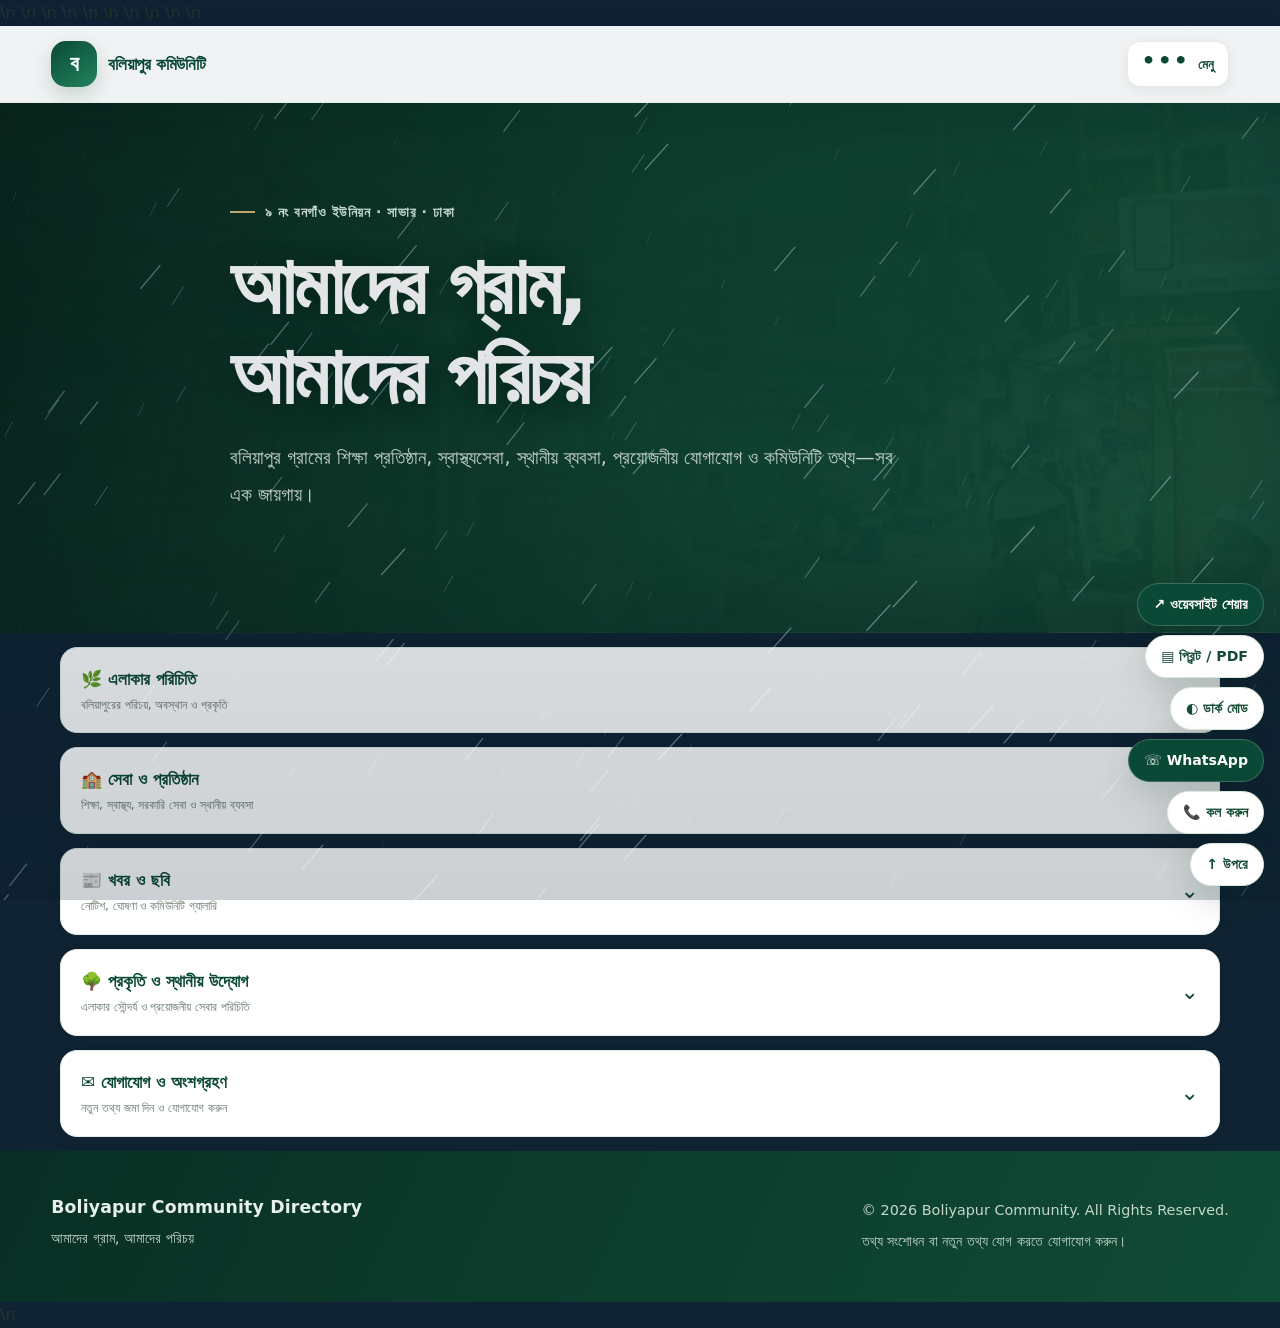
==== index.html @ 02d30654 "Add cinematic 3D rain and thunder experience" ====
<!doctype html>
<html lang="bn">
<head>
  <meta charset="utf-8">
  <meta name="viewport" content="width=device-width, initial-scale=1">
  <meta name="theme-color" content="#0f5132">\n  <meta name="application-name" content="Boliyapur Community">\n  <meta name="apple-mobile-web-app-capable" content="yes">\n  <meta name="apple-mobile-web-app-status-bar-style" content="default">\n  <link rel="manifest" href="./manifest.webmanifest">\n  <link rel="icon" href="./logo.svg" type="image/svg+xml">\n  <meta property="og:title" content="বলিয়াপুর | Boliyapur Community">\n  <meta property="og:description" content="বলিয়াপুর ও আশপাশের এলাকার তথ্য, সেবা, সংবাদ ও নাগরিক অংশগ্রহণের ডিজিটাল প্ল্যাটফর্ম।">\n  <meta property="og:type" content="website">\n  <meta property="og:url" content="https://boliyarpur.github.io/boliyarpur/">
  <meta name="description" content="বলিয়াপুর গ্রামের শিক্ষা প্রতিষ্ঠান, স্বাস্থ্যসেবা, স্থানীয় ব্যবসা, সংবাদ ও প্রয়োজনীয় তথ্যের কমিউনিটি ডিরেক্টরি।">
  <title>বলিয়াপুর | Boliyapur Community</title>
  <style>
    :root{--green:#0f5132;--green2:#198754;--ink:#17251e;--muted:#64736b;--paper:#f5f8f6;--line:#e1e9e4;--white:#fff;--gold:#f4bd4f}
    *{box-sizing:border-box}html{scroll-behavior:smooth}body{margin:0;font-family:system-ui,-apple-system,"Noto Sans Bengali","Segoe UI",sans-serif;color:var(--ink);background:var(--paper);line-height:1.65}
    a{color:inherit;text-decoration:none}button,input{font:inherit}.container{width:min(1160px,92%);margin:auto}
    header{position:sticky;top:0;z-index:20;background:#ffffffed;backdrop-filter:blur(12px);border-bottom:1px solid var(--line)}
    .nav{min-height:70px;display:flex;align-items:center;justify-content:space-between;gap:18px}.brand{display:flex;align-items:center;gap:11px;font-weight:800;color:var(--green);font-size:1.12rem}.brand-mark{width:42px;height:42px;border-radius:13px;background:var(--green);color:white;display:grid;place-items:center;font-size:1.35rem}
    
    .hero{background:linear-gradient(115deg,#0b3926ed,#12623fe8),url("images/gallery/village-road.jpg.jpeg") center/cover;color:white;padding:78px 0 70px}
    .hero-inner{max-width:760px}.eyebrow{color:#d6f5df;font-weight:700;letter-spacing:.04em}.hero h1{font-size:clamp(2.2rem,6vw,4.2rem);line-height:1.15;margin:12px 0}.hero p{font-size:1.1rem;color:#e4f2e9;max-width:650px}.hero-actions{display:flex;gap:12px;flex-wrap:wrap;margin-top:26px}
    .btn{display:inline-flex;align-items:center;justify-content:center;border:0;border-radius:11px;padding:11px 18px;font-weight:750;cursor:pointer;background:var(--green2);color:white}.btn:hover{filter:brightness(.95)}.btn-light{background:white;color:var(--green)}.btn-outline{background:transparent;border:1px solid #ffffff8a;color:white}
    .quick{display:grid;grid-template-columns:repeat(4,1fr);gap:14px;margin-top:-28px;position:relative}.quick-card{background:white;border:1px solid var(--line);border-radius:16px;padding:18px;box-shadow:0 8px 28px #173e2a0c}.quick-card strong{display:block;font-size:1.55rem;color:var(--green)}.quick-card span{font-size:.9rem;color:var(--muted)}
    section{padding:62px 0}.section-head{display:flex;justify-content:space-between;align-items:end;gap:18px;margin-bottom:24px}.section-head h2{font-size:clamp(1.55rem,3vw,2.2rem);margin:0;color:var(--green)}.section-head p{margin:5px 0 0;color:var(--muted)}
    .about-grid{display:grid;grid-template-columns:1.15fr .85fr;gap:26px;align-items:center}.about-panel,.info-panel{background:white;border:1px solid var(--line);border-radius:18px;padding:26px}.about-panel p{color:#4d5e54}.info-panel{background:#eaf4ee}.info-panel h3{margin-top:0;color:var(--green)}
    .searchbar{display:flex;gap:10px;margin:0 0 18px}.searchbar input{flex:1;min-width:0;border:1px solid var(--line);border-radius:12px;padding:13px 15px;background:white;outline-color:var(--green2)}
    .filters{display:flex;gap:8px;flex-wrap:wrap;margin-bottom:22px}.filter{border:1px solid var(--line);background:white;color:#43564b;border-radius:999px;padding:8px 14px;cursor:pointer}.filter.active{background:var(--green);border-color:var(--green);color:white}
    .cards{display:grid;grid-template-columns:repeat(3,1fr);gap:17px}.card{background:white;border:1px solid var(--line);border-radius:16px;overflow:hidden;display:flex;flex-direction:column;min-width:0}.card-img{height:155px;background:linear-gradient(135deg,#dceee3,#f1f7f3);display:grid;place-items:center;color:var(--green);font-size:2.4rem;overflow:hidden}.card-img img{width:100%;height:100%;object-fit:cover}.card-body{padding:17px;display:flex;flex-direction:column;flex:1}.card h3{font-size:1.08rem;line-height:1.45;margin:0 0 7px}.card p{margin:0 0 10px;color:var(--muted);font-size:.92rem}.meta{font-size:.84rem;color:#68776e;margin:0 0 12px}.tag{display:inline-block;font-size:.76rem;background:#eaf4ee;color:var(--green);padding:4px 9px;border-radius:999px;margin-bottom:9px;align-self:flex-start}.status{font-size:.74rem;color:#6b5a20;background:#fff4d6;padding:3px 8px;border-radius:999px;margin-left:5px}.card-actions{display:flex;gap:8px;flex-wrap:wrap;margin-top:auto}.small-btn{font-size:.83rem;padding:7px 11px;border-radius:8px;background:#eaf4ee;color:var(--green);font-weight:700}.small-btn.disabled{opacity:.45;pointer-events:none}
    .notice-list{display:grid;grid-template-columns:repeat(2,1fr);gap:14px}.notice{padding:18px;background:white;border:1px solid var(--line);border-left:4px solid var(--gold);border-radius:13px}.notice h3{margin:0 0 5px;font-size:1.05rem}.notice p{margin:0;color:var(--muted)}
    .gallery{display:grid;grid-template-columns:repeat(3,1fr);gap:14px}.gallery-item{height:190px;border-radius:15px;overflow:hidden;background:#e4eee7;position:relative}.gallery-item img{width:100%;height:100%;object-fit:cover}.gallery-item span{position:absolute;bottom:0;left:0;right:0;padding:28px 13px 12px;color:white;font-weight:700;background:linear-gradient(transparent,#0009)}
    .contact-grid{display:grid;grid-template-columns:1fr 1fr;gap:18px}.contact-box{background:white;border:1px solid var(--line);border-radius:16px;padding:22px}.contact-box h3{margin-top:0;color:var(--green)}.contact-line{margin:8px 0;color:#506157}.empty{grid-column:1/-1;text-align:center;padding:35px;color:var(--muted);background:white;border:1px dashed var(--line);border-radius:14px}
    footer{background:#102f21;color:#e6f1e9;padding:34px 0}.footer-inner{display:flex;justify-content:space-between;gap:20px;flex-wrap:wrap}.footer-inner p{margin:5px 0;color:#c4d7ca;font-size:.9rem}
    .nature-section{background:linear-gradient(145deg,#eaf4ee,#f7faf8);border-top:1px solid var(--line);border-bottom:1px solid var(--line)}.nature-intro{max-width:940px;margin:auto;text-align:center}.nature-kicker{display:inline-block;color:var(--green2);font-weight:800;letter-spacing:.08em;font-size:.85rem}.nature-intro h2{font-size:clamp(1.8rem,4vw,2.7rem);line-height:1.25;color:var(--green);margin:10px 0 14px}.nature-lead{max-width:760px;margin:0 auto;color:#52675b;font-size:1.08rem}.nature-highlights{display:grid;grid-template-columns:repeat(3,1fr);gap:16px;margin:30px 0 22px;text-align:left}.nature-highlights article{background:#fff;border:1px solid #dce9e0;border-radius:17px;padding:22px;box-shadow:0 8px 24px #173e2a0a}.nature-highlights article>span{font-size:1.8rem}.nature-highlights h3{color:var(--green);margin:8px 0 5px}.nature-highlights p{margin:0;color:var(--muted);font-size:.93rem}.nature-note{background:#fff;border-left:4px solid var(--green2);border-radius:10px;padding:15px 18px;text-align:left;color:#58685e;font-size:.9rem}.nature-link{margin-top:8px}@media(max-width:600px){.nature-highlights{grid-template-columns:1fr}.nature-highlights article{padding:18px}}\n    .disclaimer{font-size:.83rem;color:var(--muted);margin-top:18px}.hidden{display:none!important}
    @media(max-width:850px){.cards{grid-template-columns:repeat(2,1fr)}}
    @media(max-width:600px){.hero{padding:60px 0}.about-grid,.contact-grid{grid-template-columns:1fr}.cards,.gallery{grid-template-columns:1fr}.notice-list{grid-template-columns:1fr}.gallery-item{height:220px}.section-head{align-items:flex-start;flex-direction:column}.quick-card{padding:14px}.searchbar{flex-direction:column}}

    /* Expanded editorial nature feature */
    .nature-section{padding:82px 0;background:#f3f7f3;overflow:hidden}
    .nature-intro{max-width:850px;margin:0 auto 34px;text-align:center}
    .nature-kicker{letter-spacing:.16em;font-size:.76rem}
    .nature-intro h2{font-size:clamp(2rem,4.8vw,3.15rem);font-weight:850;letter-spacing:-.035em}
    .nature-lead{font-size:1.08rem;line-height:1.9}
    .nature-cover{height:clamp(340px,48vw,570px);position:relative;overflow:hidden;border-radius:26px;background:linear-gradient(120deg,#174b31,#739b77);box-shadow:0 24px 65px #173e2a22}
    .nature-cover>img{width:100%;height:100%;object-fit:cover;display:block}
    .nature-cover-shade{position:absolute;inset:0;background:linear-gradient(90deg,#071e13d9 0%,#0c281b99 47%,#102b1b12 100%)}
    .nature-cover-copy{position:absolute;left:clamp(22px,6vw,70px);bottom:clamp(25px,6vw,68px);max-width:570px;color:#fff}
    .nature-cover-copy>span,.nature-story-copy>span,.nature-community-cta>div>span{font-size:.75rem;letter-spacing:.13em;font-weight:850;color:#d5f0dc}
    .nature-cover-copy h3{font-size:clamp(2rem,5vw,3.8rem);line-height:1.15;margin:12px 0}
    .nature-cover-copy p{max-width:500px;color:#e7f1e9;font-size:1.02rem}
    .nature-story-grid{display:grid;grid-template-columns:1.35fr 1fr 1fr;gap:17px;margin:22px 0}
    .nature-story{background:white;border:1px solid #e0e9e2;border-radius:19px;overflow:hidden;box-shadow:0 10px 32px #173e2a0b}
    .nature-story-image{height:205px;background:linear-gradient(135deg,#dcebe0,#b8d1bf);overflow:hidden}
    .nature-story-large .nature-story-image{height:250px}
    .nature-story-image img{width:100%;height:100%;object-fit:cover;display:block;transition:transform .5s}
    .nature-story:hover .nature-story-image img{transform:scale(1.045)}
    .nature-story-copy{padding:19px 20px 22px}
    .nature-story-copy>span{color:#47815b;font-size:.7rem}
    .nature-story-copy h3{color:#174b31;margin:7px 0;font-size:1.17rem}
    .nature-story-copy p{margin:0;color:#64736b;font-size:.91rem;line-height:1.8}
    .photo-missing{display:none!important}
    .nature-values{display:grid;grid-template-columns:repeat(4,1fr);gap:12px;margin:26px 0}
    .nature-values>div{padding:20px 16px;background:#e7f0e9;border-radius:15px;text-align:center}
    .nature-values strong{font-size:1.7rem}
    .nature-values h3{margin:7px 0 3px;color:#174b31;font-size:1rem}
    .nature-values p{margin:0;color:#627269;font-size:.84rem}
    .nature-community-cta{display:flex;align-items:center;justify-content:space-between;gap:22px;padding:28px 32px;border-radius:20px;background:#123e2a;color:white;margin-top:28px}
    .nature-community-cta>div{max-width:700px}
    .nature-community-cta>div>span{color:#b9e4c7}
    .nature-community-cta h3{font-size:clamp(1.4rem,3vw,2rem);margin:7px 0}
    .nature-community-cta p{margin:0;color:#d6e7da}
    .nature-integrity{text-align:center;color:#718077;font-size:.82rem;margin:17px auto 0;max-width:800px}
    @media(max-width:850px){.nature-story-grid{grid-template-columns:1fr 1fr}.nature-story-large{grid-column:1/-1}.nature-values{grid-template-columns:repeat(2,1fr)}}
    @media(max-width:600px){.nature-section{padding:58px 0}.nature-cover{height:430px;border-radius:18px}.nature-cover-shade{background:linear-gradient(0deg,#071e13e8 0%,#0c281b55 70%,#102b1b10 100%)}.nature-story-grid{grid-template-columns:1fr}.nature-story-large{grid-column:auto}.nature-story-image,.nature-story-large .nature-story-image{height:220px}.nature-community-cta{align-items:flex-start;flex-direction:column;padding:23px}.nature-values{gap:9px}.nature-values>div{padding:16px 10px}}
\n  

/* Unified three-dot navigation and square service shortcuts */
.more-menu{position:relative;margin-left:auto;flex:0 0 auto;z-index:50}
.more-menu>summary{list-style:none;cursor:pointer;display:flex;align-items:center;justify-content:center;gap:7px;min-width:48px;min-height:44px;padding:7px 12px;border:1px solid var(--line,#dce8df);border-radius:12px;background:#fff;color:var(--green,var(--g,#0b4937));font-weight:800;box-shadow:0 4px 14px #123b2410;user-select:none}
.more-menu>summary::-webkit-details-marker{display:none}
.more-menu .dots{font-size:23px;letter-spacing:2px;line-height:1;transform:translateY(-3px)}
.more-menu .menu-word{font-size:13px}
.more-menu[open]>summary{background:#edf6f0;border-color:#b9d5c2}
.more-menu-panel{position:absolute;right:0;top:calc(100% + 10px);width:min(280px,86vw);padding:9px;background:#fff;border:1px solid #e0e9e2;border-radius:16px;box-shadow:0 18px 48px #102e1d25;display:grid;gap:4px;max-height:min(72vh,520px);overflow:auto}
.more-menu-panel a{display:flex;align-items:center;min-height:43px;padding:9px 12px;border-radius:10px;color:#234536;font-size:14px;font-weight:650}
.more-menu-panel a:hover,.more-menu-panel a[aria-current=page]{background:#edf6f0;color:#0b6848}
.quick-links-section{padding:38px 0 54px}
.quick-links-grid{display:grid;grid-template-columns:repeat(4,minmax(0,1fr));gap:16px}
.quick-link-tile{aspect-ratio:1/1;min-width:0;position:relative;display:flex;flex-direction:column;align-items:flex-start;justify-content:center;gap:9px;padding:clamp(14px,2vw,23px);overflow:hidden;background:linear-gradient(150deg,#fff,#f5faf6);border:1px solid #dfebe2;border-radius:19px;box-shadow:0 8px 25px #173e2a09;transition:transform .2s ease,box-shadow .2s ease,border-color .2s ease}
.quick-link-tile:hover{transform:translateY(-4px);border-color:#a9cdb4;box-shadow:0 15px 32px #173e2a14}
.quick-link-icon{width:48px;height:48px;display:grid;place-items:center;border-radius:15px;background:#e9f4ec;font-size:25px}
.quick-link-tile strong{font-size:clamp(14px,1.4vw,18px);color:#124c35;line-height:1.4}
.quick-link-tile small{color:#718077;font-size:12px;line-height:1.5}
.tile-arrow{position:absolute;right:15px;bottom:13px;color:#7a9b86;font-size:18px}
@media(max-width:850px){.quick-links-grid{grid-template-columns:repeat(3,minmax(0,1fr))}}
@media(max-width:560px){.quick-links-section{padding:28px 0 40px}.quick-links-grid{grid-template-columns:repeat(2,minmax(0,1fr));gap:11px}.quick-link-tile{border-radius:15px;padding:13px}.quick-link-icon{width:42px;height:42px;font-size:22px}.quick-link-tile small{font-size:11px}.more-menu>summary{min-width:45px;padding:7px 10px}}

/* Clean nested portal layout */
header .nav{min-height:76px;gap:12px}header .brand{font-size:1.08rem;line-height:1.25}
.more-menu{position:relative;margin-left:auto;z-index:80;flex:0 0 auto}
.more-menu>summary{list-style:none;cursor:pointer;display:flex;align-items:center;gap:8px;padding:10px 14px;min-height:46px;border:1px solid var(--line);border-radius:13px;background:#fff;color:var(--green);font-weight:800;box-shadow:0 4px 14px #123b2410}
.more-menu>summary::-webkit-details-marker,.menu-group>summary::-webkit-details-marker,.home-group>summary::-webkit-details-marker{display:none}
.more-menu .dots{font-size:22px;letter-spacing:2px;line-height:1;transform:translateY(-3px)}
.more-menu-panel{position:absolute;right:0;top:calc(100% + 9px);width:min(310px,88vw);max-height:75vh;overflow:auto;padding:10px;background:#fff;border:1px solid var(--line);border-radius:17px;box-shadow:0 18px 48px #102e1d25;display:grid;gap:5px}
.more-menu-panel>a,.menu-group>summary,.menu-group a{display:flex;align-items:center;min-height:43px;padding:9px 12px;border-radius:10px;color:#234536;font-size:14px;font-weight:680}
.more-menu-panel>a:hover,.menu-group a:hover,.more-menu-panel>a[aria-current=page]{background:#edf6f0;color:#0b6848}
.menu-group{border:1px solid #edf1ed;border-radius:12px;overflow:hidden;background:#fbfdfb}.menu-group>summary{cursor:pointer;list-style:none;justify-content:space-between}.menu-group>summary:after{content:'＋';color:#64816e}.menu-group[open]>summary:after{content:'−'}.menu-group a{margin:0 6px 5px 14px;padding-left:15px;background:#f1f7f2;font-weight:550}
.quick-links-section{padding:34px 0 44px}.quick-links-grid{display:grid;grid-template-columns:repeat(4,minmax(0,1fr));gap:14px}
.quick-link-tile{aspect-ratio:1.35/1;min-height:132px;padding:18px;display:flex;flex-direction:column;align-items:flex-start;justify-content:center;gap:8px;border-radius:17px;background:#fff;border:1px solid var(--line);box-shadow:0 6px 20px #173e2a08}.quick-link-tile:hover{transform:translateY(-3px);box-shadow:0 13px 28px #173e2a12}.quick-link-icon{width:42px;height:42px;border-radius:13px;background:#edf6f0;display:grid;place-items:center;font-size:22px}.quick-link-tile strong{color:var(--green);font-size:15px;line-height:1.4}.quick-link-tile small{color:var(--muted);font-size:12px;line-height:1.5}
.home-group{margin:14px auto;max-width:1160px;background:#fff;border:1px solid var(--line);border-radius:17px;overflow:hidden;box-shadow:0 6px 22px #173e2a07}.home-group>summary{list-style:none;cursor:pointer;display:grid;grid-template-columns:1fr auto;align-items:center;gap:3px 14px;padding:17px 20px}.home-group-title{font-weight:800;color:var(--green);font-size:17px}.home-group-desc{font-size:12px;color:var(--muted)}.home-group-chevron{grid-column:2;grid-row:1/3;font-size:22px;color:var(--green);transition:transform .2s}.home-group[open]>summary{background:#f5faf6;border-bottom:1px solid var(--line)}.home-group[open] .home-group-chevron{transform:rotate(180deg)}.home-group-content>section{padding:30px 0}.home-group-content>section>.container{width:min(1120px,92%)}
@media(max-width:760px){header .nav{min-height:68px}.quick-links-grid{grid-template-columns:repeat(2,minmax(0,1fr));gap:10px}.quick-link-tile{min-height:118px;padding:14px}.home-group{margin:10px auto}.home-group>summary{padding:14px}.home-group-title{font-size:15px}.home-group-desc{font-size:11px}}

/* Final navigation: the three-dot menu is the only site navigation control. */
.menu,.menu-btn,.hamburger,.nav-links,.navlinks,.links{display:none!important}
header .nav,header.site-head .nav{display:flex;align-items:center;justify-content:space-between;gap:12px}
header .brand{margin-right:auto}
.quick-links-section{display:none!important}
.hero .hero-actions{display:none!important}
.more-menu{display:block!important;margin-left:auto}
</style>
  <link rel="stylesheet" href="./feature-pack.css?v=20261108">\n  <link rel="stylesheet" href="./site-refresh.css?v=20261112">
<style>
/* Boliyapur cinematic monsoon mode */
#bcStormCanvas{position:fixed;inset:0;width:100%;height:100%;pointer-events:none;z-index:9;opacity:.78;mix-blend-mode:screen}
#bcStormTint{position:fixed;inset:0;pointer-events:none;z-index:8;background:linear-gradient(180deg,#07172918,#061b2c20 55%,#071a2a35);opacity:1;transition:opacity .5s}
#bcLightning{position:fixed;inset:0;z-index:10;pointer-events:none;background:#eaf7ff;opacity:0;mix-blend-mode:screen}
body.bc-storm-on{background-color:#102333}
body.bc-storm-on main,body.bc-storm-on footer{position:relative}
body.bc-storm-on .hero{filter:saturate(.88);box-shadow:inset 0 0 100px #06152566}
body.bc-storm-on .card,body.bc-storm-on .quick-card,body.bc-storm-on .about-panel,body.bc-storm-on .info-panel,body.bc-storm-on .contact-box,body.bc-storm-on .notice{box-shadow:0 14px 36px #06152525,0 2px 8px #fff8;backdrop-filter:blur(7px)}
.bc-storm-controls{display:grid;gap:7px;padding:8px;border-top:1px solid #e4ece6;margin-top:5px}
.bc-storm-controls button{width:100%;border:1px solid #dce8df;background:#f3f8f4;color:#164832;border-radius:10px;padding:10px 12px;text-align:left;font-weight:750;cursor:pointer}
.bc-storm-controls button:hover{background:#e4f1e8}
.bc-storm-controls button[aria-pressed=true]{background:#dcefe3;border-color:#8bb99b}
.bc-storm-hint{font-size:11px;color:#718077;padding:0 4px}
@media(prefers-reduced-motion:reduce){#bcStormCanvas{display:none}}
</style>
</head>
<body>

<canvas id="bcStormCanvas" aria-hidden="true"></canvas><div id="bcStormTint" aria-hidden="true"></div><div id="bcLightning" aria-hidden="true"></div>

<header>
  <div class="container nav">
    <a class="brand" href="./index.html"><span class="brand-mark">ব</span><span>বলিয়াপুর কমিউনিটি</span></a>
    <details class="more-menu"><summary aria-label="ওয়েবসাইটের সব বিভাগ"><span class="dots">•••</span><span class="menu-word">মেনু</span></summary><nav class="more-menu-panel" aria-label="প্রধান মেনু">
<a href="./index.html" aria-current="page">হোম</a>
<details class="menu-group"><summary>এলাকা পরিচিতি</summary><a href="./village.html">আমাদের গ্রাম</a><a href="./attractions.html">দর্শনীয় স্থান</a></details>
<details class="menu-group"><summary>সেবা ও তথ্য</summary><a href="./directory.html">সেবা ও প্রতিষ্ঠান</a><a href="./gallery.html">ছবি ও গল্প</a></details>
<details class="menu-group"><summary>কমিউনিটি</summary><a href="./contribute.html">নাগরিক পোস্ট জমা</a><a href="./games.html">গেম জোন</a></details>
<details class="menu-group"><summary>প্রশাসন</summary><a href="./admin.html">Admin Portal</a></details>
</nav></details>
  </div>
</header>

<main>
  <section class="hero" id="home">
    <div class="container hero-inner">
      <div class="eyebrow">৯ নং বনগাঁও ইউনিয়ন · সাভার · ঢাকা</div>
      <h1>আমাদের গ্রাম,<br>আমাদের পরিচয়</h1>
      <p>বলিয়াপুর গ্রামের শিক্ষা প্রতিষ্ঠান, স্বাস্থ্যসেবা, স্থানীয় ব্যবসা, প্রয়োজনীয় যোগাযোগ ও কমিউনিটি তথ্য—সব এক জায়গায়।</p>
    </div>
  </section>

  <details class="home-group"><summary><span class="home-group-title">🌿 এলাকার পরিচিতি</span><span class="home-group-desc">বলিয়াপুরের পরিচয়, অবস্থান ও প্রকৃতি</span><span class="home-group-chevron">⌄</span></summary><div class="home-group-content">
  <section id="about">
    <div class="container about-grid">
      <div class="about-panel">
        <div class="section-head"><div><h2>বলিয়াপুর সম্পর্কে</h2><p>আমাদের এলাকার তথ্যভিত্তিক কমিউনিটি প্ল্যাটফর্ম</p></div></div>
        <p>বলিয়াপুর, ৯ নম্বর বনগাঁও ইউনিয়ন, সাভার, ঢাকা—এই গ্রামের মানুষের প্রয়োজনীয় তথ্য সহজে খুঁজে পাওয়ার জন্য এই ডিরেক্টরি তৈরি করা হয়েছে। স্থানীয় শিক্ষা প্রতিষ্ঠান, স্বাস্থ্যসেবা, ব্যবসা ও গুরুত্বপূর্ণ যোগাযোগের তথ্য এখানে সাজানো থাকবে।</p>
        <p>তথ্য পরিবর্তন হতে পারে। কোনো প্রতিষ্ঠানে যাওয়ার আগে প্রকাশিত ফোন নম্বর বা যোগাযোগের মাধ্যমে তথ্য নিশ্চিত করে নিন।</p>
      </div>
      <aside class="info-panel">
        <h3>এলাকার পরিচিতি</h3>
        <p>📍 গ্রাম: বলিয়াপুর</p><p>🏛️ ইউনিয়ন: ৯ নং বনগাঁও</p><p>📌 উপজেলা: সাভার</p><p>🌐 জেলা: ঢাকা, বাংলাদেশ</p>
        <a class="small-btn" target="_blank" rel="noopener" href="https://www.google.com/maps/search/?api=1&query=Boliyapur%2C+Bongaon%2C+Savar%2C+Dhaka">Google Maps-এ খুঁজুন ↗</a>
      </aside>
    </div>
  </section>

  </div></details>

  <details class="home-group"><summary><span class="home-group-title">🏫 সেবা ও প্রতিষ্ঠান</span><span class="home-group-desc">শিক্ষা, স্বাস্থ্য, সরকারি সেবা ও স্থানীয় ব্যবসা</span><span class="home-group-chevron">⌄</span></summary><div class="home-group-content">
  <section id="directory">
    <div class="container">
      <div class="section-head"><div><h2>বলিয়াপুরের সকল সেবা ও প্রতিষ্ঠান</h2><p>নাম, ক্যাটাগরি বা ঠিকানা লিখে প্রয়োজনীয় তথ্য খুঁজুন</p></div></div>
      <div class="searchbar"><input id="searchInput" type="search" placeholder="যেমন: স্কুল, মাদ্রাসা, ক্লিনিক, ইউনিয়ন পরিষদ..." aria-label="সেবা খুঁজুন"><button class="btn" id="clearSearch">মুছুন</button></div>
      <div class="filters" id="filters">
        <button class="filter active" data-filter="all">সব</button>
        <button class="filter" data-filter="education">শিক্ষাপ্রতিষ্ঠান</button>
        <button class="filter" data-filter="health">স্বাস্থ্যসেবা</button>
        <button class="filter" data-filter="union">ইউনিয়ন সরকারি সেবা</button>
        <button class="filter" data-filter="business">ব্যবসা প্রতিষ্ঠান</button>
      </div>
      <div class="cards" id="directoryCards"></div>
      <p class="disclaimer">তথ্য যাচাইয়ের অবস্থা কার্ডে দেখানো হয়েছে। “পুনরায় যাচাই প্রয়োজন” লেখা থাকলে তথ্যকে চূড়ান্ত বা অফিসিয়াল ধরে নেবেন না।</p>
    </div>
  </section>

  </div></details>

  <details class="home-group"><summary><span class="home-group-title">📰 খবর ও ছবি</span><span class="home-group-desc">নোটিশ, ঘোষণা ও কমিউনিটি গ্যালারি</span><span class="home-group-chevron">⌄</span></summary><div class="home-group-content">
  <section id="notices">
    <div class="container">
      <div class="section-head"><div><h2>নোটিশ ও ঘোষণা</h2><p>গুরুত্বপূর্ণ কমিউনিটি আপডেট</p></div></div>
      <div class="notice-list" id="noticeList"></div>
    </div>
  </section>

  <section id="gallery">
    <div class="container">
      <div class="section-head"><div><h2>ছবি গ্যালারি</h2><p>বলিয়াপুরের ছবি এখানে দেখা যাবে</p></div></div>
      <div class="gallery" id="galleryGrid"></div>
    </div>
  </section>

  </div></details>

  <details class="home-group"><summary><span class="home-group-title">🌳 প্রকৃতি ও স্থানীয় উদ্যোগ</span><span class="home-group-desc">এলাকার সৌন্দর্য ও প্রয়োজনীয় সেবার পরিচিতি</span><span class="home-group-chevron">⌄</span></summary><div class="home-group-content">
  <section id="nature" class="nature-section">
    <div class="container">
      <div class="nature-intro">
        <span class="nature-kicker">OUR HOME · OUR ROOTS</span>
        <h2>প্রকৃতির কোলে আমাদের বলিয়াপুর</h2>
        <p class="nature-lead">একটি গ্রামের সৌন্দর্য শুধু তার মাঠ-ঘাটে নয়—তার পথ, মানুষ, স্মৃতি, শিক্ষা, সংস্কৃতি আর প্রতিদিনের জীবনে। বলিয়াপুরের সেই চেনা গল্পগুলোকে যত্ন করে তুলে ধরার আমাদের ছোট্ট প্রয়াস।</p>
      </div>

      <div class="nature-cover">
        <img src="images/gallery/village-road.jpg.jpeg" alt="বলিয়াপুর গ্রামের পথের দৃশ্য" loading="lazy" onerror="this.parentElement.classList.add('photo-missing');this.remove()">
        <div class="nature-cover-shade"></div>
        <div class="nature-cover-copy">
          <span>আমাদের মাটি · আমাদের ভালোবাসা</span>
          <h3>চেনা পথেই<br>ফিরে আসে শেকড়ের টান</h3>
          <p>বলিয়াপুরের প্রকৃতি, জনজীবন ও স্মৃতির ছবি—স্থানীয় মানুষের চোখে, স্থানীয় মানুষের অংশগ্রহণে।</p>
          <a class="btn btn-light" href="#gallery">ছবির গল্প দেখুন</a>
        </div>
      </div>

      <div class="nature-story-grid">
        <article class="nature-story nature-story-large">
          <div class="nature-story-image"><img src="images/gallery/village-nature.jpg" alt="বলিয়াপুরের সবুজ প্রকৃতি" loading="lazy" onerror="this.parentElement.classList.add('photo-missing');this.remove()"></div>
          <div class="nature-story-copy"><span>০১ · প্রকৃতি</span><h3>সবুজের মাঝে আমাদের ঠিকানা</h3><p>ঋতু বদলের সঙ্গে বদলে যায় গ্রামের রং। বর্ষার সজীবতা, শীতের নরম আলো, আর সবুজের শান্ত দৃশ্য—আপনার তোলা আসল ছবিতে এই গল্প আরও সুন্দর হবে।</p></div>
        </article>
        <article class="nature-story">
          <div class="nature-story-image"><img src="images/gallery/community-event.jpg" alt="বলিয়াপুরের সামাজিক আয়োজন" loading="lazy" onerror="this.parentElement.classList.add('photo-missing');this.remove()"></div>
          <div class="nature-story-copy"><span>০২ · মানুষ ও সংস্কৃতি</span><h3>মানুষের বন্ধন, উৎসবের আনন্দ</h3><p>এলাকার সামাজিক আয়োজন, খেলাধুলা ও মিলনমেলার স্মৃতি।</p></div>
        </article>
        <article class="nature-story">
          <div class="nature-story-image"><img src="images/schools/boliarpur-government-primary-school.jpg" alt="বলিয়ারপুর সরকারি প্রাথমিক বিদ্যালয়" loading="lazy" onerror="this.parentElement.classList.add('photo-missing');this.remove()"></div>
          <div class="nature-story-copy"><span>০৩ · শিক্ষা</span><h3>আগামীর স্বপ্নের ঠিকানা</h3><p>আমাদের শিক্ষাপ্রতিষ্ঠান ও নতুন প্রজন্মের এগিয়ে চলার গল্প।</p></div>
        </article>
      </div>

      <div class="nature-values">
        <div><strong>🌾</strong><h3>গ্রামের প্রকৃতি</h3><p>মাঠ, গাছপালা, পুকুর ও ঋতুর রূপ</p></div>
        <div><strong>🏡</strong><h3>গ্রামের জীবন</h3><p>পথঘাট, পাড়া-প্রতিবেশী ও দৈনন্দিন গল্প</p></div>
        <div><strong>🤝</strong><h3>আমাদের ঐক্য</h3><p>মানুষ, ঐতিহ্য, আয়োজন ও ভালো উদ্যোগ</p></div>
        <div><strong>📷</strong><h3>সবার অংশগ্রহণ</h3><p>আপনার তোলা ছবি-ভিডিওতেই পূর্ণ হবে এই আর্কাইভ</p></div>
      </div>

      <div class="nature-community-cta">
        <div><span>YOUR PHOTO. OUR VILLAGE STORY.</span><h3>আপনার চোখে বলিয়াপুর কেমন?</h3><p>গ্রামের আসল ছবি বা ভিডিও জমা দিন। যাচাই শেষে অনুমোদিত হলে আপনার নামসহ কমিউনিটি গ্যালারিতে প্রকাশ করা হবে।</p></div>
        <a class="btn" href="#citizen-portal">ছবি / ভিডিও জমা দিন</a>
      </div>
      <p class="nature-integrity">ছবির সত্যতা ও সঠিক স্থান-পরিচয় আমাদের কাছে গুরুত্বপূর্ণ। কোনো ছবি স্থানীয়ভাবে নিশ্চিত না হলে সেটিকে বলিয়াপুরের ছবি বলে প্রকাশ করা হবে না।</p>
    </div>
  </section>



  <section id="community-services" class="future-section">
    <div class="container">
      <div class="future-heading"><span class="future-kicker">BOLIYAPUR DIGITAL SERVICES</span><h2>এক জায়গায় এলাকার প্রয়োজনীয় সেবা</h2><p>এলাকার মানুষের প্রয়োজন, উদ্যোগ ও তথ্য একসঙ্গে আনার জন্য নতুন কমিউনিটি সেবা। যেসব তথ্য এখনো যাচাই হয়নি, সেগুলো যাচাই ছাড়া ডিরেক্টরিতে প্রকাশ করা হবে না।</p></div>
      <div class="future-grid">
        <a class="future-card" href="#directory"><span>🏫</span><h3>প্রতিষ্ঠান ও সেবা খুঁজুন</h3><p>শিক্ষা, স্বাস্থ্য, সরকারি সেবা ও স্থানীয় ব্যবসার তথ্য।</p><b>ডিরেক্টরি দেখুন ↗</b></a>
        <a class="future-card" href="#citizen-portal"><span>📷</span><h3>ছবি ও ভিডিও জমা দিন</h3><p>নিজের নামসহ পোস্ট জমা দিন; Admin অনুমোদনের পর প্রকাশ হবে।</p><b>পোস্ট জমা দিন ↗</b></a>
        <a class="future-card" href="#community-request"><span>🛠️</span><h3>এলাকার সমস্যা জানান</h3><p>রাস্তা, ড্রেন, পানি, বিদ্যুৎ বা পরিচ্ছন্নতার সমস্যা জানান।</p><b>সমস্যা জানান ↗</b></a>
        <a class="future-card" href="#community-request" data-request="চাকরি ও নিয়োগ"><span>💼</span><h3>চাকরি ও নিয়োগ</h3><p>স্থানীয় চাকরি, নিয়োগ ও দক্ষতা শেখার তথ্য পাঠান।</p><b>তথ্য পাঠান ↗</b></a>
        <a class="future-card" href="#community-request" data-request="হারানো / পাওয়া"><span>🔎</span><h3>হারানো ও পাওয়া</h3><p>হারানো জিনিস বা পাওয়া জিনিসের বিজ্ঞপ্তি জমা দিন।</p><b>বিজ্ঞপ্তি দিন ↗</b></a>
        <a class="future-card" href="#community-request" data-request="অনুষ্ঠান ও খেলাধুলা"><span>⚽</span><h3>অনুষ্ঠান ও খেলাধুলা</h3><p>এলাকার অনুষ্ঠান, টুর্নামেন্ট ও সামাজিক আয়োজন জানান।</p><b>ইভেন্ট জানান ↗</b></a>
        <a class="future-card" href="#community-request" data-request="রক্তদাতা / স্বেচ্ছাসেবক"><span>🩸</span><h3>রক্তদাতা ও স্বেচ্ছাসেবক</h3><p>স্বেচ্ছায় সহযোগিতার তথ্য ব্যক্তিগতভাবে Admin-কে পাঠান।</p><b>যোগাযোগ করুন ↗</b></a>
        <a class="future-card" href="./admin.html"><span>🛡️</span><h3>Admin Dashboard</h3><p>নাগরিকদের জমা দেওয়া পোস্ট যাচাই, সম্পাদনা, প্রকাশ বা মুছুন।</p><b>Admin Portal খুলুন ↗</b></a>
      </div>
      <div class="future-request" id="community-request">
        <div><span class="future-kicker">COMMUNITY HELP DESK</span><h3>এলাকার তথ্য বা সহায়তার অনুরোধ পাঠান</h3><p>ফর্মটি জমা দিলে WhatsApp-এ একটি বার্তা তৈরি হবে। আপনার দেওয়া তথ্য Admin-এর কাছে যাবে; অনুমোদন ছাড়া কোনো তথ্য ওয়েবসাইটে প্রকাশ হবে না।</p></div>
        <form id="communityRequestForm" class="future-form">
          <label for="requestType">কী বিষয়ে জানাতে চান?</label>
          <select id="requestType" required><option value="">বিষয় নির্বাচন করুন</option><option>এলাকার সমস্যা / অভিযোগ</option><option>চাকরি ও নিয়োগ</option><option>হারানো / পাওয়া</option><option>অনুষ্ঠান ও খেলাধুলা</option><option>রক্তদাতা / স্বেচ্ছাসেবক</option><option>তথ্য সংশোধন</option><option>অন্যান্য</option></select>
          <label for="requestName">আপনার নাম</label><input id="requestName" maxlength="60" required placeholder="নাম লিখুন">
          <label for="requestArea">এলাকা / গ্রাম</label><input id="requestArea" maxlength="80" placeholder="যেমন: বলিয়াপুর">
          <label for="requestPhone">যোগাযোগ নম্বর (ঐচ্ছিক)</label><input id="requestPhone" type="tel" maxlength="20" placeholder="01XXXXXXXXX">
          <label for="requestDetails">বিস্তারিত</label><textarea id="requestDetails" rows="4" maxlength="1500" required placeholder="বিষয়টি বিস্তারিত লিখুন..."></textarea>
          <button class="btn" type="submit">WhatsApp-এ পাঠান</button><p class="future-privacy">গোপনীয়তা: রক্তদাতা বা ব্যক্তিগত যোগাযোগের তথ্য প্রকাশ্যে দেখানো হবে না। অনুমতি ছাড়া কারও ফোন নম্বর প্রকাশ করা হবে না। জরুরি বিপদে ৯৯৯-এ কল করুন।</p>
        </form>
      </div>
      <div class="future-links"><h3>প্রয়োজনীয় সরকারি অনলাইন সেবা</h3><a href="https://bdris.gov.bd/" target="_blank" rel="noopener">জন্ম ও মৃত্যু নিবন্ধন ↗</a><a href="https://land.gov.bd/" target="_blank" rel="noopener">ভূমি সেবা ↗</a><a href="https://www.nidw.gov.bd/" target="_blank" rel="noopener">জাতীয় পরিচয়পত্র ↗</a><a href="https://www.epassport.gov.bd/" target="_blank" rel="noopener">ই-পাসপোর্ট ↗</a><a href="https://999.gov.bd/" target="_blank" rel="noopener">জাতীয় জরুরি সেবা ↗</a></div>
    </div>
  </section>

  </div></details>

  <details class="home-group"><summary><span class="home-group-title">✉️ যোগাযোগ ও অংশগ্রহণ</span><span class="home-group-desc">নতুন তথ্য জমা দিন ও যোগাযোগ করুন</span><span class="home-group-chevron">⌄</span></summary><div class="home-group-content">
  <section id="contribute">
    <div class="container">
      <div class="section-head"><div><h2>বলিয়াপুরের তথ্য যোগ করুন</h2><p>নতুন প্রতিষ্ঠান বা ভুল তথ্য সংশোধনে সহযোগিতা করুন</p></div></div>
      <div class="contact-box">
        <p>আপনার জানা কোনো স্কুল, মাদ্রাসা, স্বাস্থ্যকেন্দ্র, দোকান বা গুরুত্বপূর্ণ সেবার তথ্য পাঠান। যাচাই করার পর ডিরেক্টরিতে যুক্ত করা হবে।</p>
        <div class="hero-actions">
          <a class="btn" id="contributeWhatsApp" target="_blank" rel="noopener">WhatsApp-এ তথ্য পাঠান</a>
          <a class="btn" id="contributeEmail">ইমেইল করুন</a>
        </div>
      </div>
    </div>
  </section>

  <section id="contact">
    <div class="container">
      <div class="section-head"><div><h2>যোগাযোগ</h2><p>ওয়েবসাইটের তথ্য সংশোধন ও কমিউনিটি যোগাযোগ</p></div></div>
      <div class="contact-grid">
        <div class="contact-box"><h3>Boliyapur Community</h3><p class="contact-line">📞 <a id="phoneLink"></a></p><p class="contact-line">✉️ <a id="emailLink"></a></p><p class="contact-line">📍 Boliyapur, Bongaon Union, Savar, Dhaka</p></div>
        <div class="contact-box"><h3>জরুরি যোগাযোগ</h3><p class="contact-line">🚨 জাতীয় জরুরি সেবা: <a href="tel:999">999</a></p><p class="contact-line">🔥 ফায়ার সার্ভিস: <a href="tel:102">102</a></p><p class="contact-line">🏥 জাতীয় স্বাস্থ্য বাতায়ন: <a href="tel:16263">16263</a></p></div>
      </div>
    </div>
  </section>
  </div></details>

</main>

<footer><div class="container footer-inner"><div><strong>Boliyapur Community Directory</strong><p>আমাদের গ্রাম, আমাদের পরিচয়</p></div><div><p>© 2026 Boliyapur Community. All Rights Reserved.</p><p>তথ্য সংশোধন বা নতুন তথ্য যোগ করতে যোগাযোগ করুন।</p></div></div></footer>

<script>
/* =========================================================
   BOLIYAPUR DATA
   এখানে নিজের তথ্য ও ছবি যোগ/পরিবর্তন করতে পারবে।
   ছবি রাখবে images/ ফোল্ডারের ভেতরে।
========================================================= */
const DATA = {
  contact: { phone: "01605150864", whatsapp: "8801605150864", email: "boliyarpursavar@gmail.com" },
  education: [
    { name:"বলিয়ারপুর সরকারি প্রাথমিক বিদ্যালয়", english:"Baliarpur Government Primary School", category:"সরকারি প্রাথমিক বিদ্যালয়", description:"বলিয়াপুর এলাকার সরকারি প্রাথমিক বিদ্যালয়।", headTeacher:"কামরুন নেছা", phone:"01719107451", email:"boliarpurgovtps@gmail.com", address:"বলিয়ারপুর, বনগাঁও ইউনিয়ন, সাভার, ঢাকা", image:"images/schools/boliarpur-government-primary-school.jpg", map:"https://www.google.com/maps/search/?api=1&query=Baliarpur+Government+Primary+School+Savar+Dhaka", verification:"উৎসে তালিকাভুক্ত · যোগাযোগ পুনরায় যাচাই প্রয়োজন" },
    { name:"জামি'আ ইসলামিয়া আরাবিয়া বলিয়ারপুর মাদ্রাসা", english:"Jamia Islamia Arabia Baliarpur Madrasa", category:"মাদ্রাসা", description:"বলিয়াপুর এলাকার ইসলামি শিক্ষা প্রতিষ্ঠান।", headTeacher:"মুফতী আব্দুর রাজ্জাক কাসেমী", phone:"01712019451", email:"", address:"বলিয়ারপুর, বনগাঁও ইউনিয়ন, সাভার, ঢাকা", image:"images/schools/jamia-boliarpur.jpg", map:"https://www.google.com/maps/search/?api=1&query=Jamia+Islamia+Arabia+Baliarpur+Savar", verification:"উৎসে তালিকাভুক্ত · যোগাযোগ পুনরায় যাচাই প্রয়োজন" }
  ],
  health: [
    { name:"বলিয়ারপুর কমিউনিটি ক্লিনিক", category:"কমিউনিটি ক্লিনিক", description:"বলিয়াপুর এলাকার প্রাথমিক স্বাস্থ্যসেবা কেন্দ্র হিসেবে তথ্য দেওয়া হয়েছে; সঠিক অবস্থান ও কার্যক্রম পুনরায় যাচাই প্রয়োজন।", phone:"", email:"", address:"বলিয়ারপুর, বনগাঁও ইউনিয়ন, সাভার, ঢাকা", image:"", map:"https://www.google.com/maps/search/?api=1&query=Boliyapur+Community+Clinic+Savar", verification:"পুনরায় যাচাই প্রয়োজন" }
  ],
  union: [
    { name:"৯ নম্বর বনগাঁও ইউনিয়ন পরিষদ", category:"সরকারি প্রতিষ্ঠান", description:"নাগরিক সনদ, জন্ম ও মৃত্যু নিবন্ধনসহ ইউনিয়ন পর্যায়ের নাগরিক সেবা।", phone:"", email:"bangaounup9@gmail.com", address:"নগরকোন্ডা, বনগাঁও ইউনিয়ন, সাভার, ঢাকা", image:"images/services/bongaon-union-parishad.jpg", map:"https://www.google.com/maps/search/?api=1&query=Bongaon+Union+Parishad+Savar", website:"https://bongaonup.dhaka.gov.bd/", verification:"পুনরায় যাচাই প্রয়োজন", serviceArea:"পুরো বনগাঁও ইউনিয়ন" },
    { name:"বনগাঁও ইউনিয়ন তথ্য ও সেবা কেন্দ্র", category:"সরকারি ডিজিটাল সেবা", description:"ইউনিয়নের নাগরিকদের তথ্য ও ডিজিটাল সেবা গ্রহণের কেন্দ্র।", phone:"", email:"", address:"বনগাঁও ইউনিয়ন পরিষদ কার্যালয়, নগরকোন্ডা", image:"", map:"https://www.google.com/maps/search/?api=1&query=Bongaon+Union+Information+Service+Center+Savar", website:"https://bongaonup.dhaka.gov.bd/", verification:"পুনরায় যাচাই প্রয়োজন", serviceArea:"পুরো বনগাঁও ইউনিয়ন" },
    { name:"বনগাঁও ইউনিয়ন ভূমি অফিস", category:"ভূমি সেবা", description:"ভূমি সংক্রান্ত সরকারি সেবা ও তথ্যের জন্য।", phone:"", email:"", address:"বনগাঁও ইউনিয়ন, সাভার, ঢাকা", image:"", map:"https://www.google.com/maps/search/?api=1&query=Bongaon+Union+Land+Office+Savar", website:"", verification:"পুনরায় যাচাই প্রয়োজন", serviceArea:"পুরো বনগাঁও ইউনিয়ন" },
    { name:"বনগাঁও ইউনিয়ন সমাজসেবা অফিস", category:"সমাজসেবা", description:"সামাজিক নিরাপত্তা ও সমাজসেবা সংক্রান্ত সরকারি তথ্য ও সেবা।", phone:"", email:"", address:"বনগাঁও ইউনিয়ন, সাভার, ঢাকা", image:"", map:"https://www.google.com/maps/search/?api=1&query=Bongaon+Union+Social+Service+Office+Savar", website:"", verification:"পুনরায় যাচাই প্রয়োজন", serviceArea:"পুরো বনগাঁও ইউনিয়ন" },
    { name:"বনগাঁও ইউনিয়ন স্বাস্থ্য ও পরিবার কল্যাণ কেন্দ্র", category:"স্বাস্থ্যসেবা", description:"ইউনিয়নের প্রাথমিক স্বাস্থ্য ও পরিবার পরিকল্পনা সেবা সম্পর্কে তথ্য।", phone:"", email:"", address:"বনগাঁও ইউনিয়ন, সাভার, ঢাকা", image:"", map:"https://www.google.com/maps/search/?api=1&query=Bongaon+Union+Health+Family+Welfare+Center", website:"https://bongaonup.dhaka.gov.bd/", verification:"পুনরায় যাচাই প্রয়োজন", serviceArea:"পুরো বনগাঁও ইউনিয়ন" }
  ],
  businesses: [],
  notices: [
    { title:"বলিয়াপুর কমিউনিটি নোটিশ", category:"সাধারণ ঘোষণা", text:"বলিয়াপুর গ্রামের নাগরিকদের জন্য গুরুত্বপূর্ণ ঘোষণা এখানে প্রকাশ করা হবে।" },
    { title:"শিক্ষাপ্রতিষ্ঠানের ভর্তি বিজ্ঞপ্তি", category:"শিক্ষা", text:"স্থানীয় শিক্ষাপ্রতিষ্ঠানের যাচাইকৃত ভর্তি বিজ্ঞপ্তি এখানে প্রকাশ করা হবে।" }
  ],
  gallery: [
    { title:"বলিয়াপুর গ্রামের রাস্তা", image:"images/gallery/village-road.jpg.jpeg" },
    { title:"বলিয়ারপুর সরকারি প্রাথমিক বিদ্যালয়", image:"images/schools/boliarpur-government-primary-school.jpg" },
    { title:"বলিয়ারপুর মাদ্রাসা", image:"images/schools/jamia-boliarpur.jpg" },
    { title:"বনগাঁও ইউনিয়ন পরিষদ", image:"images/services/bongaon-union-parishad.jpg" },
    { title:"বলিয়াপুর গ্রামের সামাজিক অনুষ্ঠান", image:"images/gallery/community-event.jpg" },
    { title:"বলিয়াপুরের প্রাকৃতিক সৌন্দর্য", image:"images/gallery/village-nature.jpg" },
    { title:"বংশী নদীর সেতু — সাভার নামা বাজার এলাকা", image:"https://upload.wikimedia.org/wikipedia/commons/a/ac/Bridge_on_the_river_of_Bangshi_adjacent_to_Savar_Nama_Bazar.jpg", source:"https://commons.wikimedia.org/wiki/File:Bridge_on_the_river_of_Bangshi_adjacent_to_Savar_Nama_Bazar.jpg", credit:"আদিব এহসান · Wikimedia Commons · CC BY-SA 4.0", regional:true },
    { title:"কর্ণতলী নদী — সাভার", image:"https://upload.wikimedia.org/wikipedia/commons/1/1e/Karnatali_rivar_%E0%A6%95%E0%A6%B0%E0%A7%8D%E0%A6%A3%E0%A6%A4%E0%A6%B2%E0%A7%80_%E0%A6%A8%E0%A6%A6%E0%A7%80%2C_%E0%A6%B8%E0%A6%BE%E0%A6%AD%E0%A6%BE%E0%A6%B0.jpg", source:"https://commons.wikimedia.org/wiki/File:Karnatali_rivar_%E0%A6%95%E0%A6%B0%E0%A7%8D%E0%A6%A3%E0%A6%A4%E0%A6%B2%E0%A7%80_%E0%A6%A8%E0%A6%A6%E0%A7%80,_%E0%A6%B8%E0%A6%BE%E0%A6%AD%E0%A6%BE%E0%A6%B0.jpg", credit:"আদিব এহসান · Wikimedia Commons · CC BY-SA 4.0", regional:true }
  ]
};

const categoryLabels = { education:"শিক্ষাপ্রতিষ্ঠান", health:"স্বাস্থ্যসেবা", union:"ইউনিয়ন সরকারি সেবা", business:"ব্যবসা প্রতিষ্ঠান" };
let currentFilter = "all";
const allRecords = () => [
  ...DATA.education.map(x=>({...x,kind:"education"})),
  ...DATA.health.map(x=>({...x,kind:"health"})),
  ...DATA.union.map(x=>({...x,kind:"union"})),
  ...DATA.businesses.map(x=>({...x,kind:"business"}))
];
const esc = s => String(s ?? "").replace(/[&<>"']/g,c=>({"&":"&amp;","<":"&lt;",">":"&gt;",'"':"&quot;","'":"&#39;"}[c]));
function renderDirectory(){
  const q = document.getElementById("searchInput").value.trim().toLowerCase();
  const records = allRecords().filter(x=>{
    const categoryOK = currentFilter==="all" || x.kind===currentFilter;
    const hay = [x.name,x.english,x.category,x.description,x.address,x.serviceArea].join(" ").toLowerCase();
    return categoryOK && (!q || hay.includes(q));
  });
  const host=document.getElementById("directoryCards");
  if(!records.length){host.innerHTML='<div class="empty">কোনো তথ্য পাওয়া যায়নি। অন্য নামে খুঁজে দেখুন।</div>';return;}
  host.innerHTML=records.map(x=>{
    const phone=x.phone ? `<a class="small-btn" href="tel:${esc(x.phone.replace(/[^0-9+]/g,''))}">কল করুন</a>` : "";
    const email=x.email ? `<a class="small-btn" href="mailto:${esc(x.email)}">ইমেইল</a>` : "";
    const map=x.map || (x.address ? "https://www.google.com/maps/search/?api=1&query="+encodeURIComponent(x.address) : "");
    const mapLink=map ? `<a class="small-btn" href="${esc(map)}" target="_blank" rel="noopener">ম্যাপ</a>` : "";
    const website=x.website ? `<a class="small-btn" href="${esc(x.website)}" target="_blank" rel="noopener">ওয়েবসাইট</a>` : "";
    const img=x.image ? `<img src="${esc(x.image)}" alt="${esc(x.name)}" onerror="this.parentElement.textContent='⌂'">` : "⌂";
    return `<article class="card"><div class="card-img">${img}</div><div class="card-body"><span class="tag">${esc(categoryLabels[x.kind])}</span><h3>${esc(x.name)}</h3><p>${esc(x.description)}</p><div class="meta">${x.address?`📍 ${esc(x.address)}<br>`:""}${x.headTeacher?`প্রধান শিক্ষক: ${esc(x.headTeacher)}<br>`:""}${x.serviceArea?`সেবার এলাকা: ${esc(x.serviceArea)}<br>`:""}<span class="status">${esc(x.verification||"যাচাই প্রয়োজন")}</span></div><div class="card-actions">${phone}${email}${mapLink}${website}</div></div></article>`;
  }).join("");
}
function renderNotices(){
  document.getElementById("noticeList").innerHTML=DATA.notices.map(n=>`<article class="notice"><span class="tag">${esc(n.category)}</span><h3>${esc(n.title)}</h3><p>${esc(n.text)}</p></article>`).join("");
}
function renderGallery(){
  document.getElementById("galleryGrid").innerHTML=DATA.gallery.map(g=>`<div class="gallery-item"><img src="${esc(g.image)}" alt="${esc(g.title)}" onerror="this.style.display='none'"><span>${esc(g.title)}${g.regional?' · সাভার এলাকার ছবি, বলিয়াপুরের নির্দিষ্ট স্থান নয়':''}${g.source?`<br><a href="${esc(g.source)}" target="_blank" rel="noopener" style="color:#fff;text-decoration:underline;font-size:.75rem">ছবির উৎস ও স্বত্ব ${esc(g.credit||'')}</a>`:''}</span></div>`).join("");
}
function setContact(){
  const p=DATA.contact.phone, e=DATA.contact.email, w=DATA.contact.whatsapp;
  const pl=document.getElementById("phoneLink");pl.href="tel:"+p.replace(/[^0-9+]/g,"");pl.textContent=p;
  const el=document.getElementById("emailLink");el.href="mailto:"+e;el.textContent=e;
  document.getElementById("contributeWhatsApp").href="https://wa.me/"+w+"?text="+encodeURIComponent("আসসালামু আলাইকুম, বলিয়াপুর ডিরেক্টরিতে একটি তথ্য যোগ/সংশোধন করতে চাই।");
  document.getElementById("contributeEmail").href="mailto:"+e+"?subject="+encodeURIComponent("Boliyapur Directory - তথ্য যোগ/সংশোধন");
}
function updateCounts(){
  document.getElementById("countEducation").textContent=DATA.education.length;
  document.getElementById("countHealth").textContent=DATA.health.length;
  document.getElementById("countUnion").textContent=DATA.union.length;
  document.getElementById("countBusiness").textContent=DATA.businesses.length;
}
document.getElementById("searchInput").addEventListener("input",renderDirectory);
document.getElementById("clearSearch").addEventListener("click",()=>{document.getElementById("searchInput").value="";currentFilter="all";document.querySelectorAll(".filter").forEach(b=>b.classList.toggle("active",b.dataset.filter==="all"));renderDirectory();});
document.getElementById("filters").addEventListener("click",e=>{const b=e.target.closest("[data-filter]");if(!b)return;currentFilter=b.dataset.filter;document.querySelectorAll(".filter").forEach(x=>x.classList.toggle("active",x===b));renderDirectory();});
renderDirectory();renderNotices();renderGallery();setContact();
</script>
<link rel="stylesheet" href="community.css?v=20261112-menufinal">\n<link rel="stylesheet" href="./future.css?v=20261112-menufinal">
<link rel="stylesheet" href="./professional.css?v=20261112-menufinal">
<script type="module" src="community-portal.js?v=20261112-menufinal"></script>
<style>.card-img{position:relative}.sample-label,.gallery-sample{position:absolute;right:8px;bottom:8px;background:#102f21d9;color:#fff;padding:3px 8px;border-radius:7px;font-size:11px;z-index:2}.gallery-item{position:relative}.gallery-sample{top:8px;bottom:auto}</style>

  <script src="./future.js?v=20261112-menufinal" defer></script>
  <script src="./feature-pack.js?v=20261112-menufinal" defer></script>

<script>
(()=> {
  const canvas=document.getElementById('bcStormCanvas');
  const flash=document.getElementById('bcLightning');
  if(!canvas||!flash)return;
  const ctx=canvas.getContext('2d',{alpha:true});
  const reduced=window.matchMedia&&window.matchMedia('(prefers-reduced-motion: reduce)').matches;
  let w=0,h=0,drops=[],raf=0,last=0,enabled=true,soundOn=false,audio=null,thunderTimer=0;
  const isMobile=()=>window.innerWidth<700;
  function resize(){
    const dpr=Math.min(window.devicePixelRatio||1,1.6);
    w=window.innerWidth;h=window.innerHeight;
    canvas.width=Math.round(w*dpr);canvas.height=Math.round(h*dpr);
    ctx.setTransform(dpr,0,0,dpr,0,0);
    const count=Math.min(isMobile()?105:230,Math.round(w*h/(isMobile()?6500:5200)));
    drops=Array.from({length:count},()=>makeDrop(true));
  }
  function makeDrop(initial){
    const depth=Math.random();
    return {x:Math.random()*w,y:initial?Math.random()*h:-20,len:7+depth*20,speed:7+depth*15,wind:1.2+depth*2.7,alpha:.13+depth*.42,width:.45+depth*.85};
  }
  function draw(t){
    if(!enabled||document.hidden){raf=0;return}
    const dt=Math.min((t-last||16)/16,2);last=t;
    ctx.clearRect(0,0,w,h);
    for(const p of drops){
      ctx.beginPath();ctx.moveTo(p.x,p.y);ctx.lineTo(p.x-p.wind*p.len*.24,p.y+p.len);
      ctx.strokeStyle='rgba(205,232,255,'+p.alpha+')';ctx.lineWidth=p.width;ctx.stroke();
      p.x-=p.wind*dt;p.y+=p.speed*dt;
      if(p.y>h+30||p.x<-30){p.x=Math.random()*(w+50);p.y=-25-Math.random()*100}
    }
    raf=requestAnimationFrame(draw);
  }
  function start(){if(!reduced&&!raf&&enabled){last=0;raf=requestAnimationFrame(draw)}}
  function stop(){if(raf){cancelAnimationFrame(raf);raf=0}ctx.clearRect(0,0,w,h)}
  function lightning(){
    if(!enabled)return;
    const wait=8500+Math.random()*14500;
    thunderTimer=setTimeout(()=>{
      if(!enabled)return;
      flash.style.opacity='.72';
      setTimeout(()=>flash.style.opacity='.12',75);
      setTimeout(()=>flash.style.opacity='.48',125);
      setTimeout(()=>flash.style.opacity='0',230);
      if(soundOn)playThunder();
      lightning();
    },wait);
  }
  function ensureAudio(){
    const AC=window.AudioContext||window.webkitAudioContext;
    if(!AC)return null;
    if(!audio)audio=new AC();
    if(audio.state==='suspended')audio.resume();
    return audio;
  }
  function playThunder(){
    const a=ensureAudio();if(!a)return;
    const now=a.currentTime;
    const duration=2.7;
    const buffer=a.createBuffer(1,Math.floor(a.sampleRate*duration),a.sampleRate);
    const data=buffer.getChannelData(0);
    for(let i=0;i<data.length;i++)data[i]=(Math.random()*2-1)*(1-i/data.length);
    const noise=a.createBufferSource();noise.buffer=buffer;
    const filter=a.createBiquadFilter();filter.type='lowpass';filter.frequency.setValueAtTime(170,now);filter.frequency.exponentialRampToValueAtTime(55,now+2.5);
    const gain=a.createGain();gain.gain.setValueAtTime(.0001,now);gain.gain.exponentialRampToValueAtTime(.19,now+.06);gain.gain.exponentialRampToValueAtTime(.0001,now+2.7);
    noise.connect(filter);filter.connect(gain);gain.connect(a.destination);noise.start(now);noise.stop(now+duration);
    const rumble=a.createOscillator(),rg=a.createGain();rumble.type='sine';rumble.frequency.setValueAtTime(48,now);rumble.frequency.exponentialRampToValueAtTime(27,now+2.3);rg.gain.setValueAtTime(.0001,now);rg.gain.linearRampToValueAtTime(.12,now+.08);rg.gain.exponentialRampToValueAtTime(.0001,now+2.4);rumble.connect(rg);rg.connect(a.destination);rumble.start(now);rumble.stop(now+2.5);
  }
  function setEnabled(v){
    enabled=v;document.body.classList.toggle('bc-storm-on',v);
    canvas.style.display=v?'block':'none';document.getElementById('bcStormTint').style.opacity=v?'1':'0';
    if(v){start();lightning()}else{stop();clearTimeout(thunderTimer);flash.style.opacity='0'}
    const b=document.getElementById('bcStormToggle');if(b){b.setAttribute('aria-pressed',String(v));b.textContent=v?'🌧️ বৃষ্টি ও 3D ঝড়: চালু':'🌤️ বৃষ্টি ও 3D ঝড়: বন্ধ'}
  }
  function setSound(v){
    soundOn=v;if(v)ensureAudio();
    const b=document.getElementById('bcSoundToggle');if(b){b.setAttribute('aria-pressed',String(v));b.textContent=v?'🔊 বজ্রপাতের শব্দ: চালু':'🔇 বজ্রপাতের শব্দ: বন্ধ'}
  }
  window.addEventListener('resize',resize,{passive:true});
  document.addEventListener('visibilitychange',()=>{if(document.hidden)stop();else start()});
  document.addEventListener('click',e=>{
    const b=e.target.closest('#bcStormToggle,#bcSoundToggle');if(!b)return;
    if(b.id==='bcStormToggle')setEnabled(!enabled);
    else setSound(!soundOn);
  });
  resize();setEnabled(true);
  const menu=document.querySelector('.more-menu-panel');
  if(menu){
    const controls=document.createElement('div');controls.className='bc-storm-controls';
    controls.innerHTML='<button id="bcStormToggle" type="button" aria-pressed="true">🌧️ বৃষ্টি ও 3D ঝড়: চালু</button><button id="bcSoundToggle" type="button" aria-pressed="false">🔇 বজ্রপাতের শব্দ: বন্ধ</button><span class="bc-storm-hint">শব্দ চালু করতে একবার ট্যাপ করুন। বজ্রপাতের শব্দ ব্রাউজারের অনুমতির পর বাজবে।</span>';
    menu.appendChild(controls);
  }
})();
</script>

</body>
</html>
---- feature-pack.css ----
/* Free native feature pack for GitHub Pages — no WordPress plugins required */
:root{--bp-feature-shadow:0 12px 34px rgba(7,45,28,.18)}
.bp-tools{position:fixed;right:16px;bottom:18px;z-index:80;display:flex;flex-direction:column;gap:9px;align-items:flex-end}
.bp-tool{min-height:43px;border:1px solid rgba(255,255,255,.2);border-radius:999px;padding:10px 15px;background:#0b4937;color:#fff;font:700 .88rem/1.2 system-ui,sans-serif;box-shadow:var(--bp-feature-shadow);cursor:pointer;display:flex;align-items:center;gap:8px}
.bp-tool:hover{background:#176448;transform:translateY(-1px)}
.bp-tool.bp-tool-secondary{background:#fff;color:#164b35;border:1px solid #dce9e0}
.bp-voice{border:1px solid #dce9e0;background:#edf5ef;color:#145b40;border-radius:10px;padding:0 14px;font:700 .9rem system-ui,sans-serif;cursor:pointer;min-height:48px}
.bp-voice.listening{background:#fff0ed;color:#a83225;border-color:#f2c3bb}
.bp-voice:disabled{opacity:.6;cursor:not-allowed}
.bp-map-section{padding:60px 0;background:#f0f6f1}
.bp-map-wrap{width:min(1200px,92%);margin:auto}
.bp-map-frame{height:390px;border:0;border-radius:20px;width:100%;background:#e5eee7;box-shadow:0 12px 30px rgba(14,55,38,.08)}
.bp-map-note{font-size:.86rem;color:#66766d;margin-top:10px}
.bp-lightbox{position:fixed;inset:0;z-index:120;background:rgba(4,18,12,.92);display:none;align-items:center;justify-content:center;padding:24px}
.bp-lightbox.open{display:flex}
.bp-lightbox img{max-width:min(1100px,94vw);max-height:82vh;object-fit:contain;border-radius:10px;box-shadow:0 15px 50px #0008}
.bp-lightbox-caption{position:absolute;bottom:20px;left:20px;right:20px;color:white;text-align:center;font-weight:700}
.bp-lightbox-close{position:absolute;right:18px;top:14px;border:1px solid #ffffff70;background:#ffffff18;color:#fff;border-radius:50%;width:44px;height:44px;font-size:1.5rem;cursor:pointer}
body.bp-dark{--ink:#e6eee8;--muted:#a8b8ad;--paper:#111b16;background:#111b16;color:#e6eee8}
body.bp-dark header,body.bp-dark .quick-card,body.bp-dark .about-panel,body.bp-dark .card,body.bp-dark .notice,body.bp-dark .contact-box,body.bp-dark .citizen-panel,body.bp-dark .nature-story,body.bp-dark .future-card,body.bp-dark .future-form,body.bp-dark .empty{background:#1b2a21!important;color:#e6eee8!important;border-color:#34483b!important}
body.bp-dark .info-panel,body.bp-dark .nature-section,body.bp-dark .future-section,body.bp-dark .citizen-section,body.bp-dark .bp-map-section{background:#142119!important}
body.bp-dark h1,body.bp-dark h2,body.bp-dark h3,body.bp-dark h4,body.bp-dark p,body.bp-dark label,body.bp-dark .meta,body.bp-dark .card p,body.bp-dark .nature-story-copy p{color:inherit}
body.bp-dark input,body.bp-dark textarea,body.bp-dark select{background:#132018!important;color:#fff!important;border-color:#405647!important}
body.bp-dark .filter,body.bp-dark .small-btn{background:#243a2d;color:#e6eee8;border-color:#405647}
body.bp-dark .filter.active{background:#167451}
body.bp-dark footer{background:#09130d}
@media(max-width:600px){.bp-tools{right:10px;bottom:12px;gap:7px}.bp-tool{min-height:40px;padding:9px 12px;font-size:.8rem}.bp-map-frame{height:310px}.bp-voice{min-height:44px}}
@media print{.bp-tools,.bp-map-section,header,.hero-actions,#contribute,#community-services,#citizen-portal,footer,.install-app-btn,.menu-btn{display:none!important}body{background:#fff!important;color:#000!important}.container{width:100%!important}.card,.notice,.contact-box{break-inside:avoid;box-shadow:none!important}}
---- site-refresh.css ----
/* Boliyapur Community — November 2026 visual refresh */
:root{--bp-deep:#0b4937;--bp-leaf:#167451;--bp-soft:#edf5ef;--bp-gold:#d8b56d}
html{scroll-padding-top:100px}
body{font-feature-settings:"kern";-webkit-font-smoothing:antialiased}
header{border-bottom:1px solid #e4ece6}
.navlinks a{padding:8px 2px;transition:color .18s ease,background .18s ease}
.navlinks a:focus-visible,.btn:focus-visible,.small-btn:focus-visible,.filter:focus-visible{outline:3px solid var(--bp-gold);outline-offset:3px}
.navlinks .admin-nav-link{padding:9px 13px;border-radius:10px;background:#edf5ef;color:#145b40}
.hero{background-position:center 48%;isolation:isolate}
.hero:after{content:"";position:absolute;inset:auto 0 0;height:110px;background:linear-gradient(transparent,rgba(5,37,25,.18));pointer-events:none}
.hero-inner{position:relative;z-index:1}
.hero h1{text-wrap:balance;text-shadow:0 3px 24px #001c12aa}
.hero p{line-height:1.9}
.btn{min-height:46px;transition:transform .2s ease,box-shadow .2s ease,filter .2s ease}
.quick-card{min-height:112px;display:flex;flex-direction:column;justify-content:center}
section[id]{scroll-margin-top:96px}
.section-head{max-width:900px}
.card,.notice,.contact-box,.about-panel,.info-panel{box-shadow:0 10px 28px rgba(14,55,38,.045)}
.card{transition:transform .22s ease,box-shadow .22s ease}
.card:hover{transform:translateY(-4px);box-shadow:0 17px 36px rgba(14,55,38,.10)}
.card-img img,.gallery-item img{transition:transform .45s ease}
.card:hover .card-img img{transform:scale(1.035)}
.searchbar input:focus,.future-form input:focus,.future-form textarea:focus,.future-form select:focus{outline:3px solid #16745124;border-color:var(--bp-leaf)}
.notice{border-left-width:4px}
footer a{color:#e5f3e9}
footer a:hover{text-decoration:underline;text-underline-offset:3px}
.bp-tools{bottom:max(14px,env(safe-area-inset-bottom))}
@media(max-width:850px){
 .navlinks{box-shadow:0 16px 28px rgba(10,45,29,.10)}
 .navlinks a{width:100%;padding:9px 2px}
 .navlinks .admin-nav-link{width:auto}
}
@media(max-width:600px){
 html{scroll-padding-top:78px}
 .hero{background-position:58% center}
 .hero-inner{max-width:100%}
 .hero-actions{gap:10px}
 .quick-card{min-height:98px}
 .section-head{gap:8px}
 .nature-community-cta .btn{width:100%}
}
@media(prefers-reduced-motion:reduce){
 *,*::before,*::after{scroll-behavior:auto!important;transition:none!important;animation:none!important}
}
---- community.css ----
/* Boliyapur Citizen Portal */
.citizen-section{padding:58px 0;background:#f5f8f6}
.citizen-wrap{width:min(1160px,92%);margin:auto}
.citizen-head h2{color:#0f5132;margin:0;font-size:clamp(1.6rem,3vw,2.25rem)}
.citizen-head p{color:#64736b;margin:6px 0 22px}
.citizen-grid{display:grid;grid-template-columns:minmax(0,1fr) minmax(280px,.72fr);gap:20px;align-items:start}
.citizen-panel{background:#fff;border:1px solid #e1e9e4;border-radius:18px;padding:22px;box-shadow:0 8px 26px #173e2a08}
.citizen-panel h3{margin:0 0 14px;color:#0f5132}
.citizen-form label{display:block;font-weight:700;font-size:.92rem;margin:12px 0 5px}
.citizen-form input,.citizen-form select,.citizen-form textarea{width:100%;padding:12px;border:1px solid #dce6df;border-radius:10px;background:#fff;font:inherit}
.citizen-form textarea{min-height:110px;resize:vertical}
.citizen-help{font-size:.82rem;color:#68776e;margin:6px 0}
.citizen-submit{border:0;border-radius:10px;padding:12px 18px;background:#198754;color:#fff;font-weight:800;cursor:pointer;margin-top:14px}
.citizen-submit:disabled{opacity:.55;cursor:wait}
.citizen-status{padding:11px 13px;border-radius:10px;background:#edf5ef;color:#24563a;margin-top:12px;display:none}
.citizen-status.error{background:#fff0ed;color:#9a3020}
.citizen-feed{display:grid;gap:13px}
.citizen-post{border:1px solid #e1e9e4;border-radius:14px;overflow:hidden;background:#fff}
.citizen-post img,.citizen-post video{display:block;width:100%;max-height:300px;object-fit:cover;background:#eef3ef}
.citizen-post-body{padding:15px}
.citizen-post-body h4{margin:0 0 6px;color:#173b29}
.citizen-post-body p{margin:0;color:#53645a;white-space:pre-wrap}
.citizen-post-meta{font-size:.8rem;color:#718077;margin-bottom:8px}
.citizen-empty{padding:24px;text-align:center;color:#68776e;background:#fff;border:1px dashed #dce6df;border-radius:12px}
@media(max-width:760px){.citizen-grid{grid-template-columns:1fr}.citizen-panel{padding:17px}}

.admin-nav-link{background:#0f5132;color:#fff!important;padding:8px 13px;border-radius:9px;font-weight:800}.citizen-kicker{display:inline-block;color:#198754;font-size:.76rem;font-weight:850;letter-spacing:.12em;margin-bottom:8px}.citizen-progress{height:9px;background:#e8eee9;border-radius:99px;overflow:hidden;margin-top:12px;display:none}.citizen-progress span{display:block;width:0;height:100%;background:#198754;transition:width .2s}.citizen-form input[type=file]{background:#f7faf8;border-style:dashed;padding:14px}
.citizen-submit{display:flex;flex-direction:column;align-items:center;gap:3px;min-width:min(100%,280px);padding:13px 20px}.citizen-submit span{font-size:1rem}.citizen-submit small{font-size:.78rem;font-weight:650;opacity:.96}.citizen-whatsapp-note{color:#168454;font-weight:650;margin-top:8px}
---- future.css ----
/* Future-ready community services */
.future-section{background:#f5f8f6;border-top:1px solid #e1e9e4}.future-heading{max-width:780px;margin:0 auto 30px;text-align:center}.future-kicker{font-size:.75rem;letter-spacing:.15em;font-weight:850;color:#198754}.future-heading h2{font-size:clamp(1.8rem,4vw,2.7rem);line-height:1.2;color:#0f5132;margin:9px 0}.future-heading p{color:#64736b}.future-grid{display:grid;grid-template-columns:repeat(4,minmax(0,1fr));gap:14px}.future-card{display:flex;flex-direction:column;align-items:flex-start;min-height:205px;background:#fff;border:1px solid #e1e9e4;border-radius:17px;padding:20px;transition:transform .2s,box-shadow .2s}.future-card:hover{transform:translateY(-3px);box-shadow:0 12px 30px #173e2a12}.future-card>span{font-size:1.9rem}.future-card h3{margin:9px 0 5px;color:#174b31;font-size:1.05rem}.future-card p{margin:0 0 14px;color:#64736b;font-size:.9rem;line-height:1.7}.future-card b{margin-top:auto;color:#198754;font-size:.86rem}.future-request{display:grid;grid-template-columns:.9fr 1.1fr;gap:28px;margin-top:32px;padding:clamp(20px,4vw,34px);background:#123e2a;border-radius:22px;color:#fff}.future-request h3{font-size:clamp(1.4rem,3vw,2rem);line-height:1.25;margin:8px 0}.future-request>div>p{color:#d6e7da;line-height:1.8}.future-form{display:grid;gap:8px;background:#fff;color:#17251e;border-radius:16px;padding:20px}.future-form label{font-size:.88rem;font-weight:750;color:#405348}.future-form input,.future-form select,.future-form textarea{width:100%;padding:11px 12px;border:1px solid #dce6df;border-radius:9px;font:inherit;background:#fff}.future-form textarea{resize:vertical}.future-privacy{font-size:.78rem;color:#64736b;margin:5px 0 0;line-height:1.65}.future-links{display:flex;align-items:center;gap:10px;flex-wrap:wrap;margin-top:24px;padding:18px;background:#eaf4ee;border-radius:15px}.future-links h3{width:100%;margin:0 0 3px;color:#0f5132}.future-links a{background:#fff;border:1px solid #dce9e0;padding:8px 12px;border-radius:9px;color:#145b38;font-size:.88rem;font-weight:700}.install-app-btn{position:fixed;right:16px;bottom:16px;z-index:30;display:none;border:0;border-radius:999px;background:#0f5132;color:white;padding:12px 17px;font:inherit;font-weight:800;box-shadow:0 8px 24px #102f2140}.install-app-btn.visible{display:block}.skip-link{position:absolute;left:-9999px;top:8px;background:#fff;color:#0f5132;padding:10px;z-index:99}.skip-link:focus{left:8px}@media(max-width:900px){.future-grid{grid-template-columns:repeat(2,minmax(0,1fr))}.future-request{grid-template-columns:1fr}}@media(max-width:560px){.future-grid{grid-template-columns:1fr 1fr;gap:9px}.future-card{min-height:190px;padding:14px}.future-card h3{font-size:.95rem}.future-card p{font-size:.82rem}.future-links{align-items:stretch}.future-links a{flex:1 1 45%;text-align:center}}
---- professional.css ----
/* Boliyapur Community — professional visual refresh */
:root{
  --green:#0b4937;--green2:#167451;--ink:#18362b;--muted:#687a70;
  --paper:#f6f8f5;--line:#e3ebe5;--gold:#d8b56d;
}
html{scroll-padding-top:92px}
body{background:#f7f9f7;color:#20382e;font-family:"Hind Siliguri","Noto Sans Bengali",system-ui,sans-serif;letter-spacing:0}
.container{width:min(1200px,92%)}
header{background:rgba(255,255,255,.94);box-shadow:0 8px 30px rgba(14,55,38,.055);border-bottom:1px solid #e6eee8}
.nav{min-height:78px}
.brand{font-size:1.08rem;letter-spacing:-.02em}
.brand-mark{width:46px;height:46px;border-radius:15px;background:linear-gradient(145deg,#0b4937,#21845d);box-shadow:0 8px 20px #0b49372c}
.navlinks{gap:clamp(10px,1.4vw,20px);font-weight:650;font-size:.88rem}
.navlinks a{transition:color .2s ease}
.navlinks a:hover{color:#16835b}
.navlinks .admin-nav-link{background:#edf5ef;padding:8px 12px;border-radius:9px;color:#145b40}
.hero{position:relative;isolation:isolate;min-height:510px;display:flex;align-items:center;padding:92px 0 100px;background-position:center 48%;background-size:cover}
.hero:before{content:"";position:absolute;z-index:-1;inset:0;background:linear-gradient(100deg,rgba(5,37,25,.93) 0%,rgba(8,66,43,.82) 52%,rgba(8,66,43,.35) 100%)}
.hero-inner{max-width:820px}
.eyebrow{display:inline-flex;align-items:center;gap:10px;font-size:.88rem;color:#d7efdf}
.eyebrow:before{content:"";width:25px;height:2px;background:#d8b56d}
.hero h1{font-size:clamp(2.65rem,6.5vw,5rem);font-weight:850;letter-spacing:-.045em;line-height:1.12;margin:18px 0}
.hero p{font-size:clamp(1rem,1.7vw,1.2rem);line-height:1.9;color:#e1eee6;max-width:680px}
.hero-actions{gap:13px;margin-top:30px}
.btn{border-radius:10px;padding:13px 21px;box-shadow:0 8px 22px rgba(3,35,22,.12);transition:transform .2s,box-shadow .2s,background .2s}
.btn:hover{transform:translateY(-2px);box-shadow:0 12px 26px rgba(3,35,22,.18)}
.btn-light{color:#104b36;background:#fff}
.btn-outline{border-color:rgba(255,255,255,.72);color:#fff;background:rgba(255,255,255,.07)}
.quick{gap:15px;margin-top:-38px;z-index:3}
.quick-card{border:1px solid #e7eee8;border-radius:17px;padding:20px 22px;box-shadow:0 14px 34px rgba(20,61,40,.08);transition:transform .2s}
.quick-card:hover{transform:translateY(-3px)}
.quick-card strong{font-size:1.8rem;font-weight:850;color:#145c40}
.quick-card span{font-size:.88rem;color:#65766c}
section{padding:76px 0}
.section-head{margin-bottom:27px}
.section-head h2{font-size:clamp(1.7rem,3.2vw,2.45rem);font-weight:850;letter-spacing:-.025em}
.section-head p{font-size:.96rem;color:#748279}
.about-grid{gap:24px}
.about-panel,.info-panel,.contact-box{border-radius:20px;padding:30px;border-color:#e5ece6;box-shadow:0 12px 36px rgba(19,61,40,.045)}
.about-panel p{line-height:1.95;color:#52665a}
.info-panel{background:linear-gradient(145deg,#edf5ef,#e4f0e8)}
.info-panel h3,.contact-box h3{font-size:1.25rem}
.searchbar input{border-color:#dfe9e1;border-radius:12px;padding:14px 16px;box-shadow:0 3px 12px rgba(16,61,39,.025)}
.searchbar input:focus{outline:3px solid #16745120;border-color:#167451}
.filter{padding:9px 16px;border-color:#e1e9e2;font-weight:650;transition:all .2s}
.filter.active{background:#0d5940;border-color:#0d5940;box-shadow:0 5px 15px #0d594028}
.cards{gap:20px}
.card{border:1px solid #e4ece5;border-radius:19px;box-shadow:0 8px 24px rgba(18,61,40,.045);transition:transform .22s,box-shadow .22s,border-color .22s}
.card:hover{transform:translateY(-5px);border-color:#c9ddcf;box-shadow:0 17px 38px rgba(18,61,40,.11)}
.card-img{height:185px;background:linear-gradient(135deg,#e1eee4,#f4f8f4)}
.card-body{padding:20px}
.card h3{font-size:1.13rem;font-weight:800;color:#1d4030}
.card p{line-height:1.8}
.tag{font-weight:750;padding:5px 11px;background:#edf5ef;color:#176044}
.status{border-radius:999px}
.small-btn{border-radius:8px;padding:8px 12px;transition:background .2s}
.small-btn:hover{background:#d9ecdf}
.notice{padding:21px;border:1px solid #e5ece5;border-left:4px solid #d4ad59;border-radius:16px;box-shadow:0 8px 22px rgba(18,61,40,.035)}
.notice h3{color:#234632;font-weight:800}
.gallery{gap:17px}
.gallery-item{height:220px;border-radius:18px;box-shadow:0 9px 25px rgba(18,61,40,.08)}
.gallery-item img{transition:transform .45s}
.gallery-item:hover img{transform:scale(1.045)}
.nature-section{background:linear-gradient(180deg,#f0f6f1,#f8faf8);padding:88px 0}
.nature-cover{border-radius:28px;box-shadow:0 25px 65px rgba(13,58,37,.17)}
.nature-story{border-radius:20px;box-shadow:0 12px 30px rgba(18,61,40,.055)}
.nature-story-copy{padding:22px}
.nature-values>div{border:1px solid #e1ebe2;background:#edf4ee;border-radius:17px}
.nature-community-cta{border-radius:22px;background:linear-gradient(120deg,#0b4937,#176448);box-shadow:0 16px 38px rgba(12,65,42,.14)}
.future-section{background:#f6f9f6}
.future-card{border:1px solid #e3ebe4;border-radius:19px;box-shadow:0 8px 22px rgba(18,61,40,.035);padding:22px;transition:transform .22s,box-shadow .22s}
.future-card:hover{transform:translateY(-5px);box-shadow:0 16px 35px rgba(18,61,40,.1)}
.future-request{border-radius:22px;box-shadow:0 18px 42px rgba(10,53,34,.13)}
.future-form input,.future-form select,.future-form textarea{border-radius:10px}
.future-links{border:1px solid #e4ece5;border-radius:18px;background:#fff;padding:24px}
.future-links a{border-radius:9px;background:#f0f6f1;padding:9px 13px}
#contribute .contact-box{background:linear-gradient(145deg,#fff,#f0f6f1)}
#contact .contact-box{box-shadow:0 10px 30px rgba(18,61,40,.05)}
footer{background:linear-gradient(115deg,#092f24,#104b36);padding:42px 0}
.footer-inner strong{font-size:1.08rem;letter-spacing:.01em}
.footer-inner p{line-height:1.8}
.empty{border-radius:17px;background:#fff}
:focus-visible{outline:3px solid #d6b15f;outline-offset:3px}
@media(max-width:850px){
  .nav{min-height:70px}
  .navlinks{top:70px;gap:14px;padding:18px 5%;box-shadow:0 15px 25px rgba(16,55,36,.08)}
  .hero{min-height:470px;padding:72px 0 85px}
  section{padding:62px 0}
  .quick-card{padding:18px}
}
@media(max-width:600px){
  .hero{min-height:450px;padding:62px 0 78px;background-position:58% center}
  .hero h1{font-size:clamp(2.5rem,12vw,3.6rem)}
  .hero p{font-size:1rem}
  .hero-actions .btn{width:100%}
  .quick{gap:10px;margin-top:-27px}
  .quick-card{padding:15px 13px;border-radius:14px}
  .quick-card strong{font-size:1.55rem}
  section{padding:54px 0}
  .about-panel,.info-panel,.contact-box{padding:22px}
  .card-img{height:205px}
  .nature-cover{height:420px;border-radius:19px}
  .gallery-item{height:230px}
  .future-card{min-height:unset}
  footer{padding:30px 0}
}
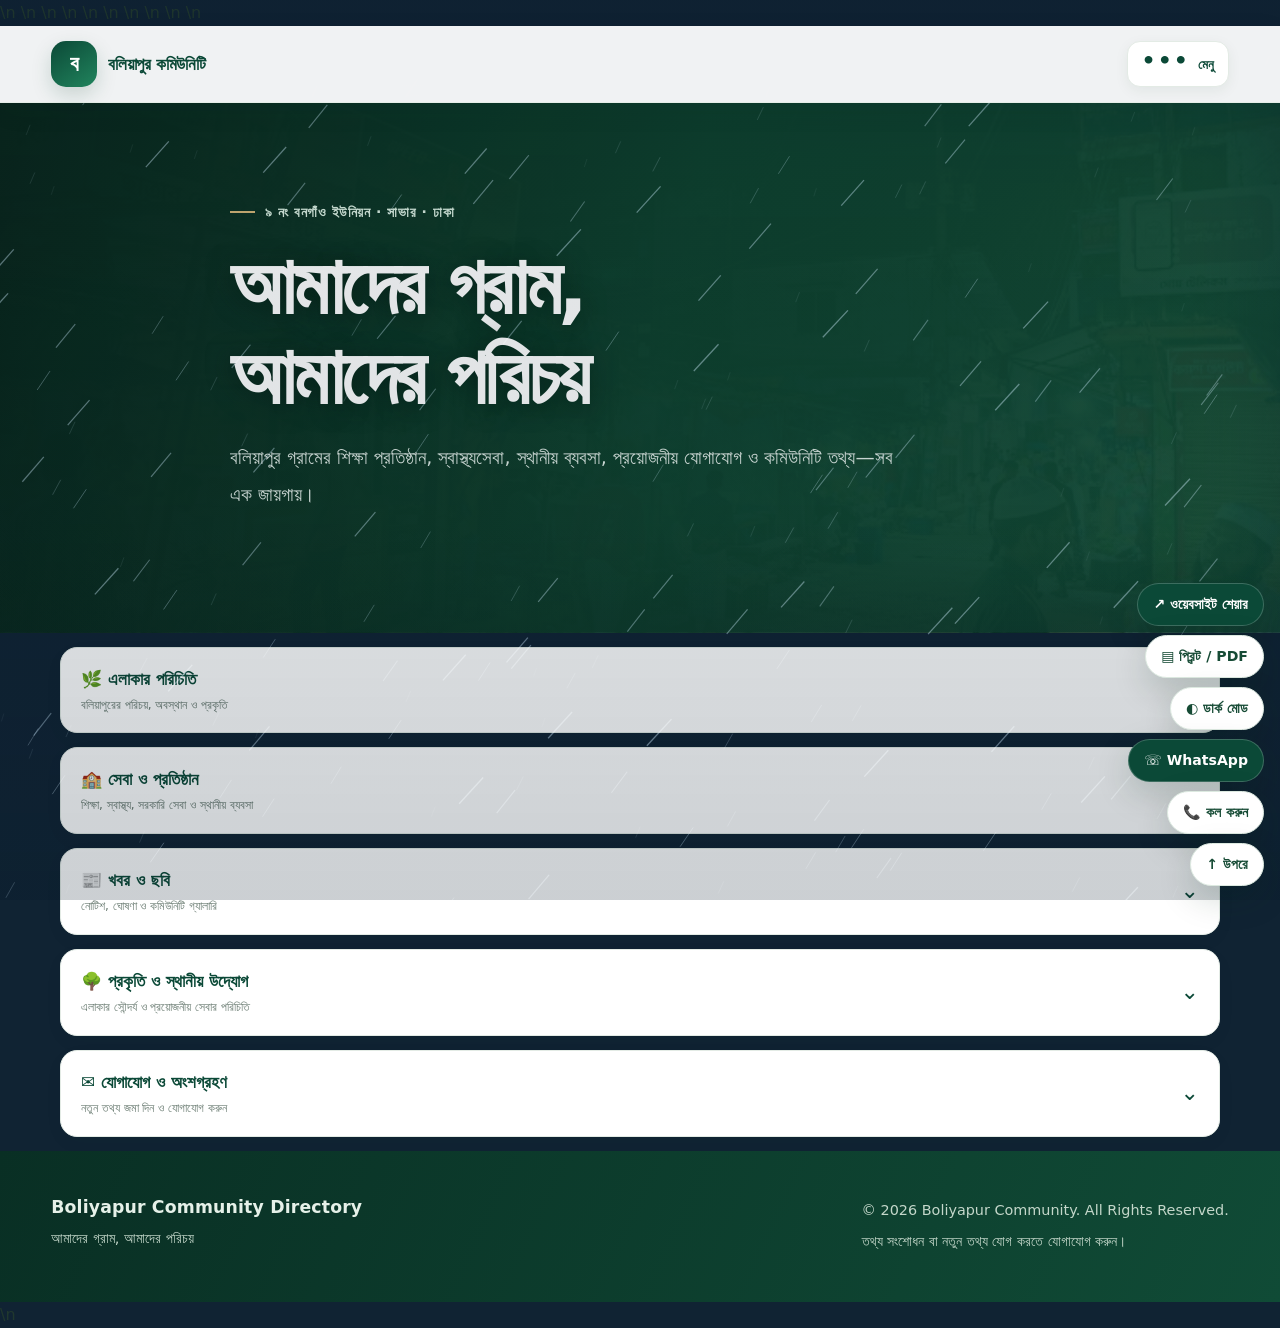
==== commit e6a0b856: "Add ambient rainfall audio to storm mode" ====
--- a/index.html
+++ b/index.html
@@ -429,7 +429,7 @@
   if(!canvas||!flash)return;
   const ctx=canvas.getContext('2d',{alpha:true});
   const reduced=window.matchMedia&&window.matchMedia('(prefers-reduced-motion: reduce)').matches;
-  let w=0,h=0,drops=[],raf=0,last=0,enabled=true,soundOn=false,audio=null,thunderTimer=0;
+  let w=0,h=0,drops=[],raf=0,last=0,enabled=true,soundOn=false,audio=null,thunderTimer=0,rainSource=null,rainGain=null;
   const isMobile=()=>window.innerWidth<700;
   function resize(){
     const dpr=Math.min(window.devicePixelRatio||1,1.6);
@@ -477,6 +477,16 @@
     if(audio.state==='suspended')audio.resume();
     return audio;
   }
+  function startRainAudio(){
+    const a=ensureAudio();if(!a||rainSource)return;
+    const seconds=3,buffer=a.createBuffer(1,Math.floor(a.sampleRate*seconds),a.sampleRate),data=buffer.getChannelData(0);
+    for(let i=0;i<data.length;i++)data[i]=(Math.random()*2-1)*(.45+Math.random()*.55);
+    rainSource=a.createBufferSource();rainSource.buffer=buffer;rainSource.loop=true;
+    const filter=a.createBiquadFilter();filter.type='lowpass';filter.frequency.value=1250;
+    rainGain=a.createGain();rainGain.gain.value=.075;
+    rainSource.connect(filter);filter.connect(rainGain);rainGain.connect(a.destination);rainSource.start();
+  }
+  function stopRainAudio(){if(rainSource){try{rainSource.stop()}catch(e){}rainSource.disconnect();rainSource=null;rainGain=null}}
   function playThunder(){
     const a=ensureAudio();if(!a)return;
     const now=a.currentTime;
@@ -493,11 +503,11 @@
   function setEnabled(v){
     enabled=v;document.body.classList.toggle('bc-storm-on',v);
     canvas.style.display=v?'block':'none';document.getElementById('bcStormTint').style.opacity=v?'1':'0';
-    if(v){start();lightning()}else{stop();clearTimeout(thunderTimer);flash.style.opacity='0'}
+    if(v){start();lightning();if(soundOn)startRainAudio()}else{stop();clearTimeout(thunderTimer);flash.style.opacity='0';stopRainAudio()}
     const b=document.getElementById('bcStormToggle');if(b){b.setAttribute('aria-pressed',String(v));b.textContent=v?'🌧️ বৃষ্টি ও 3D ঝড়: চালু':'🌤️ বৃষ্টি ও 3D ঝড়: বন্ধ'}
   }
   function setSound(v){
-    soundOn=v;if(v)ensureAudio();
+    soundOn=v;if(v){ensureAudio();if(enabled)startRainAudio()}else stopRainAudio();
     const b=document.getElementById('bcSoundToggle');if(b){b.setAttribute('aria-pressed',String(v));b.textContent=v?'🔊 বজ্রপাতের শব্দ: চালু':'🔇 বজ্রপাতের শব্দ: বন্ধ'}
   }
   window.addEventListener('resize',resize,{passive:true});
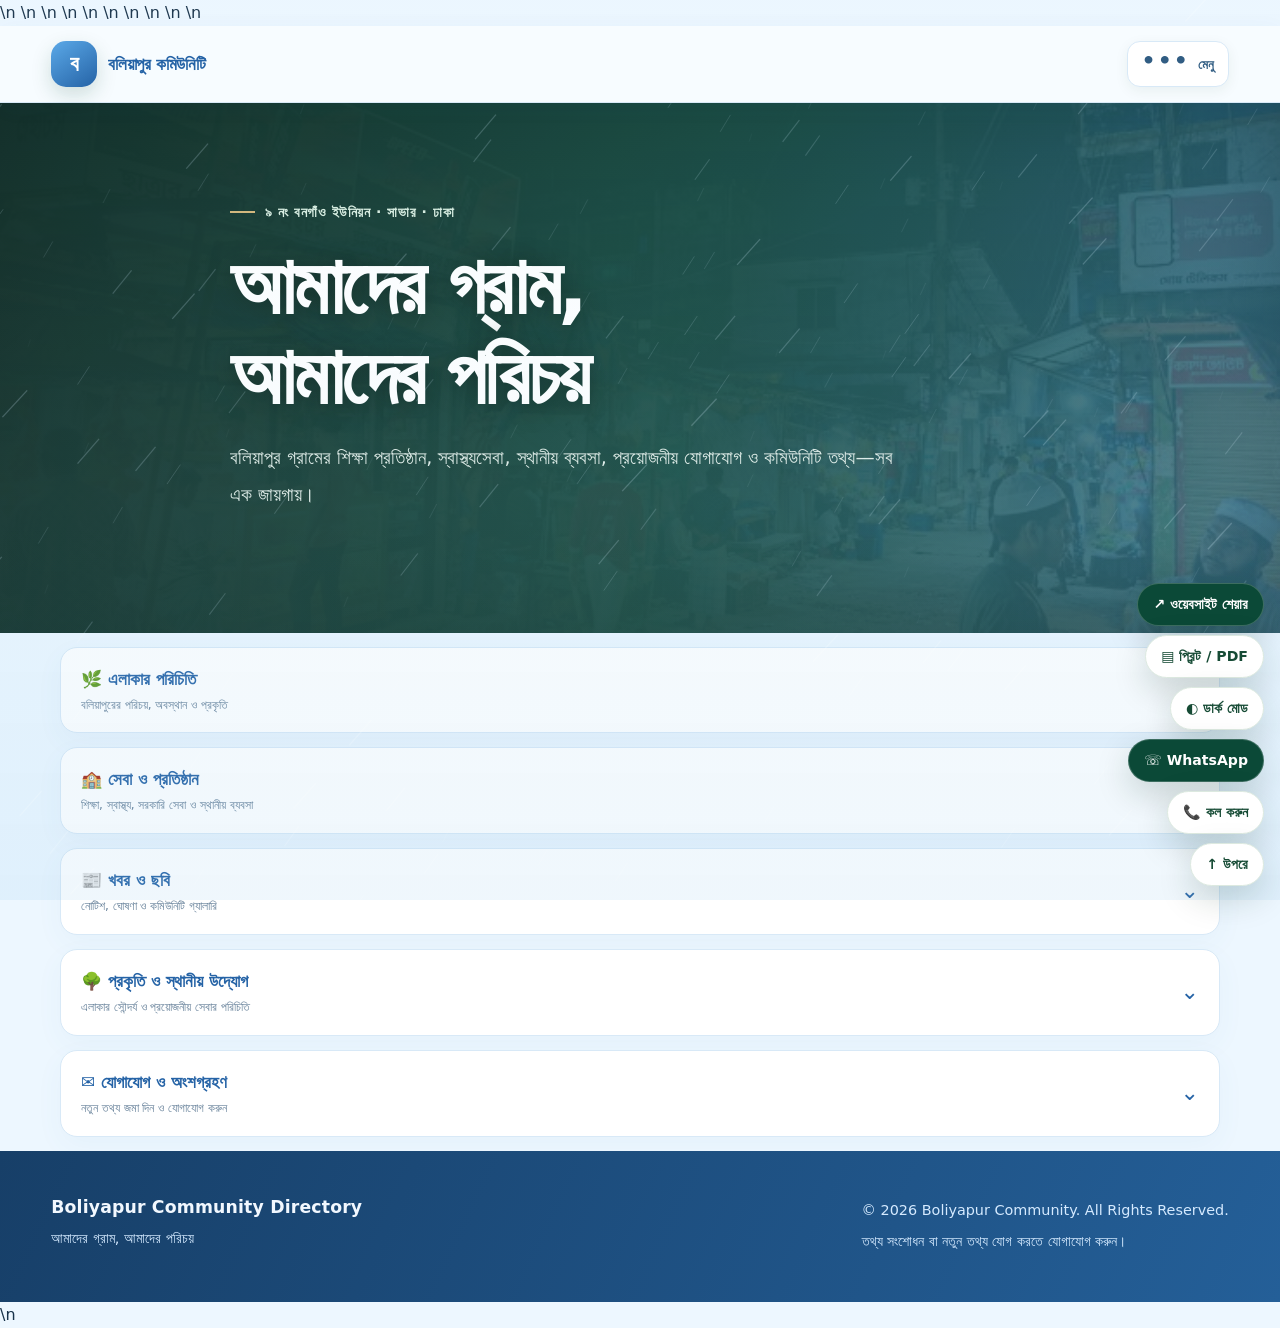
==== commit d9a9f6e1: "Apply full light blue visual theme" ====
--- a/index.html
+++ b/index.html
@@ -527,5 +527,32 @@
 })();
 </script>
 
+
+<style id="boliyapur-light-blue-theme">
+:root{--green:#2563a6;--green2:#398bd2;--ink:#18324a;--muted:#647f98;--paper:#f1f8ff;--line:#d8e9f7;--white:#fff;--gold:#e9bd62}
+html,body{background:#f1f8ff!important;color:#18324a}
+header{background:rgba(248,252,255,.94)!important;border-bottom:1px solid #d8e9f7!important;box-shadow:0 5px 22px #27669a0b}
+.brand{color:#2563a6!important}.brand-mark{background:linear-gradient(145deg,#5ba9e8,#2563a6)!important}
+.hero{background:linear-gradient(115deg,rgba(23,75,125,.84),rgba(54,139,207,.72)),url("images/gallery/village-road.jpg.jpeg") center/cover!important}
+.btn{background:#398bd2!important;color:#fff}.btn-light{background:#fff!important;color:#286da8!important}.btn-outline{border-color:#d8ecff!important}
+.quick-card,.about-panel,.contact-box,.card,.notice,.nature-story,.home-group,.more-menu-panel{background:#fff!important;border-color:#d8e9f7!important;box-shadow:0 9px 28px #397db00c}
+.quick-card strong,.section-head h2,.card h3,.nature-intro h2,.nature-story-copy h3,.home-group-title,.more-menu-panel a,.contact-box h3{color:#2563a6!important}
+.info-panel,.nature-section{background:linear-gradient(145deg,#e4f2ff,#f5faff)!important;border-color:#d4e8f8!important}
+.nature-highlights article{border-color:#d8e9f7!important}.nature-values>div{background:#e5f2ff!important}.nature-community-cta{background:linear-gradient(120deg,#245f98,#398bd2)!important}
+.filter,.searchbar input,.more-menu>summary{background:#fff!important;border-color:#d8e9f7!important;color:#315d83!important}
+.filter.active,.more-menu[open]>summary{background:#398bd2!important;border-color:#398bd2!important;color:#fff!important}
+.tag,.small-btn,.quick-link-icon,.quick-link-tile{background:#eaf5ff!important;color:#286da8!important;border-color:#d8e9f7!important}
+.quick-link-tile strong{color:#2563a6!important}.menu-group{background:#f5faff!important;border-color:#dcecf8!important}.menu-group a{background:#eaf5ff!important;color:#286da8!important}
+.home-group[open]>summary{background:#eaf5ff!important}.notice{border-left-color:#70b5eb!important}
+footer{background:linear-gradient(115deg,#173f68,#245f98)!important;color:#f2f8ff!important}
+footer p{color:#d5eaff!important}
+#bcStormTint{background:linear-gradient(180deg,#d8efff0a,#b8ddf21c 55%,#8fc6ed24)!important;opacity:1!important}
+#bcStormCanvas{opacity:.42!important}#bcLightning{background:#eaf7ff!important}
+body.bc-storm-on{background-color:#edf7ff!important}
+body.bc-storm-on .card,body.bc-storm-on .quick-card,body.bc-storm-on .about-panel,body.bc-storm-on .info-panel,body.bc-storm-on .contact-box,body.bc-storm-on .notice{box-shadow:0 12px 32px #245f9812!important}
+.status{background:#fff5d9!important;color:#85631e!important}
+@media(prefers-reduced-motion:no-preference){.card,.quick-card,.quick-link-tile,.nature-story{transition:background .25s,border-color .25s,box-shadow .25s,transform .25s}}
+</style>
+
 </body>
 </html>
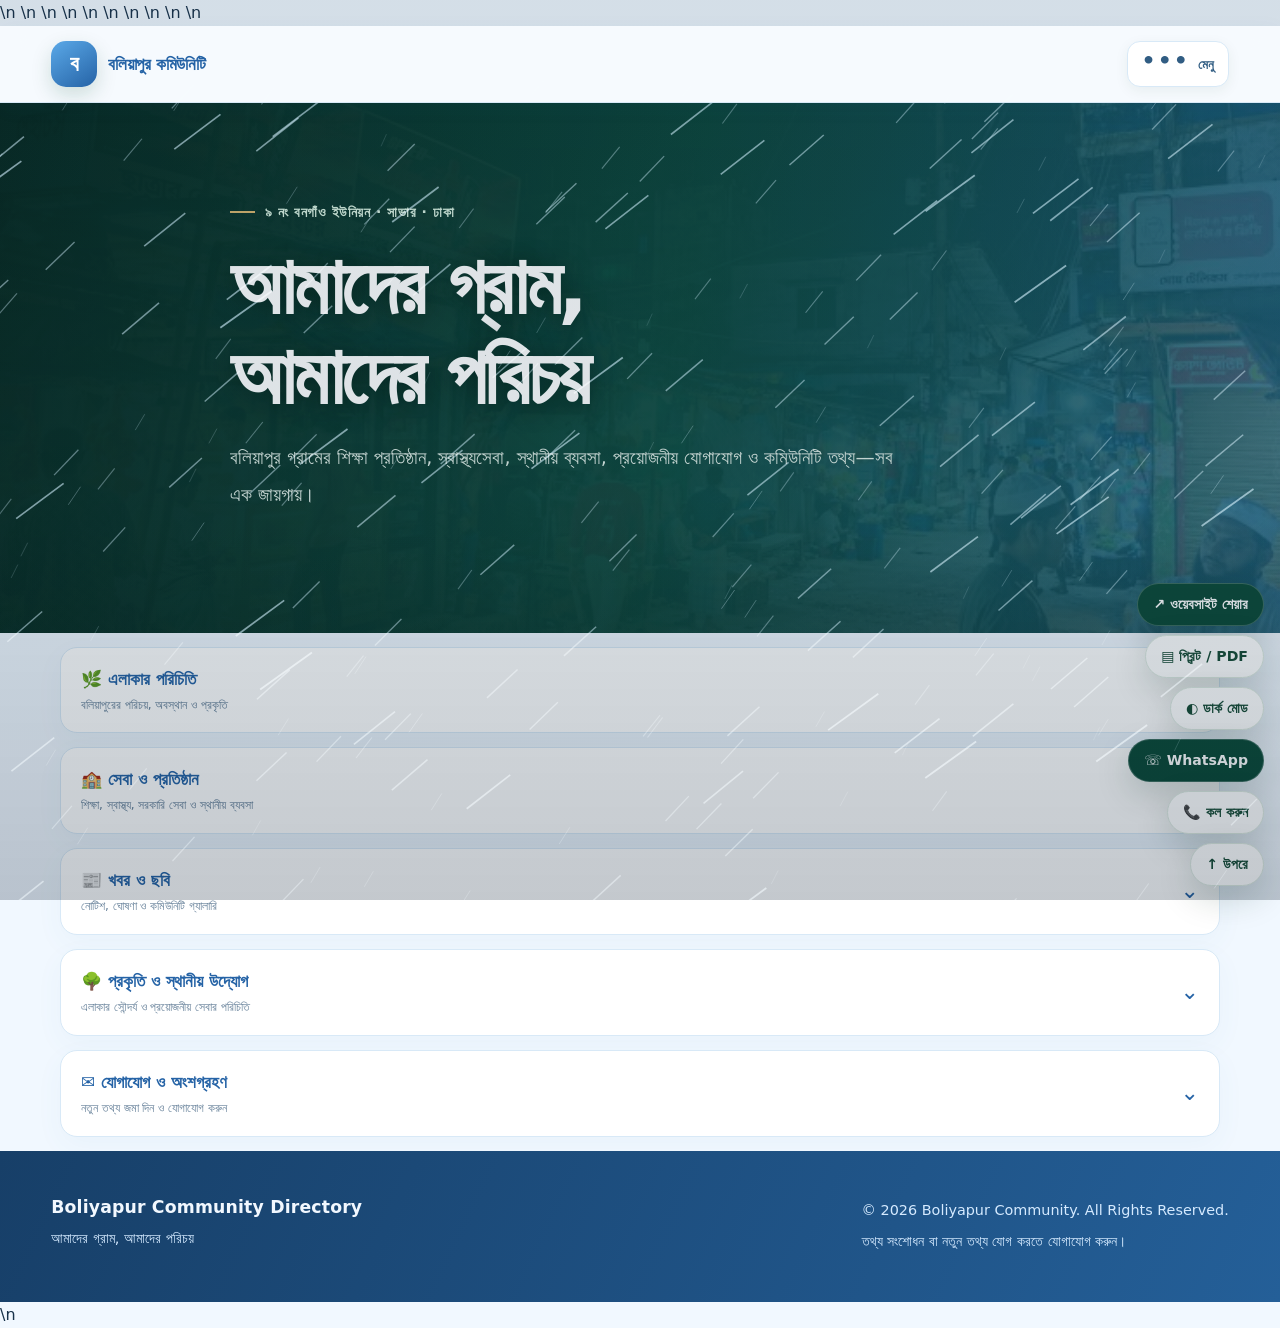
==== commit 4d689747: "Make rain and lightning always on; remove all storm toggles" ====
--- a/index.html
+++ b/index.html
@@ -428,102 +428,86 @@
   const flash=document.getElementById('bcLightning');
   if(!canvas||!flash)return;
   const ctx=canvas.getContext('2d',{alpha:true});
-  const reduced=window.matchMedia&&window.matchMedia('(prefers-reduced-motion: reduce)').matches;
-  let w=0,h=0,drops=[],raf=0,last=0,enabled=true,soundOn=false,audio=null,thunderTimer=0,rainSource=null,rainGain=null;
-  const isMobile=()=>window.innerWidth<700;
+  let w=0,h=0,drops=[],raf=0,last=0,audio=null,rainSource=null,thunderTimer=0,soundReady=false;
+  function makeDrop(initial){
+    const depth=Math.random();
+    return {x:Math.random()*w,y:initial?Math.random()*h:-35,len:12+depth*25,speed:9+depth*17,wind:1.4+depth*3,alpha:.22+depth*.48,width:.7+depth*1.1};
+  }
   function resize(){
-    const dpr=Math.min(window.devicePixelRatio||1,1.6);
+    const dpr=Math.min(window.devicePixelRatio||1,1.5);
     w=window.innerWidth;h=window.innerHeight;
     canvas.width=Math.round(w*dpr);canvas.height=Math.round(h*dpr);
     ctx.setTransform(dpr,0,0,dpr,0,0);
-    const count=Math.min(isMobile()?105:230,Math.round(w*h/(isMobile()?6500:5200)));
+    const count=Math.min(260,Math.max(110,Math.round(w*h/3900)));
     drops=Array.from({length:count},()=>makeDrop(true));
   }
-  function makeDrop(initial){
-    const depth=Math.random();
-    return {x:Math.random()*w,y:initial?Math.random()*h:-20,len:7+depth*20,speed:7+depth*15,wind:1.2+depth*2.7,alpha:.13+depth*.42,width:.45+depth*.85};
-  }
   function draw(t){
-    if(!enabled||document.hidden){raf=0;return}
+    if(document.hidden){raf=0;return}
     const dt=Math.min((t-last||16)/16,2);last=t;
     ctx.clearRect(0,0,w,h);
     for(const p of drops){
-      ctx.beginPath();ctx.moveTo(p.x,p.y);ctx.lineTo(p.x-p.wind*p.len*.24,p.y+p.len);
-      ctx.strokeStyle='rgba(205,232,255,'+p.alpha+')';ctx.lineWidth=p.width;ctx.stroke();
+      ctx.beginPath();ctx.moveTo(p.x,p.y);ctx.lineTo(p.x-p.wind*p.len*.32,p.y+p.len);
+      ctx.strokeStyle='rgba(210,237,255,'+p.alpha+')';ctx.lineWidth=p.width;ctx.stroke();
       p.x-=p.wind*dt;p.y+=p.speed*dt;
-      if(p.y>h+30||p.x<-30){p.x=Math.random()*(w+50);p.y=-25-Math.random()*100}
+      if(p.y>h+40||p.x<-40){p.x=Math.random()*(w+60);p.y=-30-Math.random()*120}
     }
     raf=requestAnimationFrame(draw);
   }
-  function start(){if(!reduced&&!raf&&enabled){last=0;raf=requestAnimationFrame(draw)}}
-  function stop(){if(raf){cancelAnimationFrame(raf);raf=0}ctx.clearRect(0,0,w,h)}
-  function lightning(){
-    if(!enabled)return;
-    const wait=8500+Math.random()*14500;
-    thunderTimer=setTimeout(()=>{
-      if(!enabled)return;
-      flash.style.opacity='.72';
-      setTimeout(()=>flash.style.opacity='.12',75);
-      setTimeout(()=>flash.style.opacity='.48',125);
-      setTimeout(()=>flash.style.opacity='0',230);
-      if(soundOn)playThunder();
-      lightning();
-    },wait);
-  }
-  function ensureAudio(){
+  function start(){if(!raf&&!document.hidden){last=0;raf=requestAnimationFrame(draw)}}
+  function audioContext(){
     const AC=window.AudioContext||window.webkitAudioContext;
     if(!AC)return null;
     if(!audio)audio=new AC();
     if(audio.state==='suspended')audio.resume();
     return audio;
   }
-  function startRainAudio(){
-    const a=ensureAudio();if(!a||rainSource)return;
-    const seconds=3,buffer=a.createBuffer(1,Math.floor(a.sampleRate*seconds),a.sampleRate),data=buffer.getChannelData(0);
-    for(let i=0;i<data.length;i++)data[i]=(Math.random()*2-1)*(.45+Math.random()*.55);
-    rainSource=a.createBufferSource();rainSource.buffer=buffer;rainSource.loop=true;
-    const filter=a.createBiquadFilter();filter.type='lowpass';filter.frequency.value=1250;
-    rainGain=a.createGain();rainGain.gain.value=.075;
-    rainSource.connect(filter);filter.connect(rainGain);rainGain.connect(a.destination);rainSource.start();
-  }
-  function stopRainAudio(){if(rainSource){try{rainSource.stop()}catch(e){}rainSource.disconnect();rainSource=null;rainGain=null}}
-  function playThunder(){
-    const a=ensureAudio();if(!a)return;
-    const now=a.currentTime;
-    const duration=2.7;
-    const buffer=a.createBuffer(1,Math.floor(a.sampleRate*duration),a.sampleRate);
-    const data=buffer.getChannelData(0);
-    for(let i=0;i<data.length;i++)data[i]=(Math.random()*2-1)*(1-i/data.length);
-    const noise=a.createBufferSource();noise.buffer=buffer;
-    const filter=a.createBiquadFilter();filter.type='lowpass';filter.frequency.setValueAtTime(170,now);filter.frequency.exponentialRampToValueAtTime(55,now+2.5);
-    const gain=a.createGain();gain.gain.setValueAtTime(.0001,now);gain.gain.exponentialRampToValueAtTime(.19,now+.06);gain.gain.exponentialRampToValueAtTime(.0001,now+2.7);
-    noise.connect(filter);filter.connect(gain);gain.connect(a.destination);noise.start(now);noise.stop(now+duration);
-    const rumble=a.createOscillator(),rg=a.createGain();rumble.type='sine';rumble.frequency.setValueAtTime(48,now);rumble.frequency.exponentialRampToValueAtTime(27,now+2.3);rg.gain.setValueAtTime(.0001,now);rg.gain.linearRampToValueAtTime(.12,now+.08);rg.gain.exponentialRampToValueAtTime(.0001,now+2.4);rumble.connect(rg);rg.connect(a.destination);rumble.start(now);rumble.stop(now+2.5);
-  }
-  function setEnabled(v){
-    enabled=v;document.body.classList.toggle('bc-storm-on',v);
-    canvas.style.display=v?'block':'none';document.getElementById('bcStormTint').style.opacity=v?'1':'0';
-    if(v){start();lightning();if(soundOn)startRainAudio()}else{stop();clearTimeout(thunderTimer);flash.style.opacity='0';stopRainAudio()}
-    const b=document.getElementById('bcStormToggle');if(b){b.setAttribute('aria-pressed',String(v));b.textContent=v?'🌧️ বৃষ্টি ও 3D ঝড়: চালু':'🌤️ বৃষ্টি ও 3D ঝড়: বন্ধ'}
-  }
-  function setSound(v){
-    soundOn=v;if(v){ensureAudio();if(enabled)startRainAudio()}else stopRainAudio();
-    const b=document.getElementById('bcSoundToggle');if(b){b.setAttribute('aria-pressed',String(v));b.textContent=v?'🔊 বজ্রপাতের শব্দ: চালু':'🔇 বজ্রপাতের শব্দ: বন্ধ'}
+  function startRainSound(){
+    const a=audioContext();if(!a||rainSource)return;
+    const buffer=a.createBuffer(1,a.sampleRate*3,a.sampleRate),d=buffer.getChannelData(0);
+    for(let i=0;i<d.length;i++)d[i]=(Math.random()*2-1)*(.35+Math.random()*.65);
+    const src=a.createBufferSource();src.buffer=buffer;src.loop=true;
+    const filter=a.createBiquadFilter();filter.type='lowpass';filter.frequency.value=1450;
+    const gain=a.createGain();gain.gain.value=.055;
+    src.connect(filter);filter.connect(gain);gain.connect(a.destination);src.start();rainSource=src;
+  }
+  function thunder(){
+    const a=audioContext();if(!a)return;
+    const now=a.currentTime,duration=2.8;
+    const buffer=a.createBuffer(1,Math.floor(a.sampleRate*duration),a.sampleRate),d=buffer.getChannelData(0);
+    for(let i=0;i<d.length;i++)d[i]=(Math.random()*2-1)*(1-i/d.length);
+    const src=a.createBufferSource();src.buffer=buffer;
+    const filter=a.createBiquadFilter();filter.type='lowpass';filter.frequency.setValueAtTime(190,now);filter.frequency.exponentialRampToValueAtTime(45,now+2.6);
+    const gain=a.createGain();gain.gain.setValueAtTime(.0001,now);gain.gain.exponentialRampToValueAtTime(.2,now+.08);gain.gain.exponentialRampToValueAtTime(.0001,now+2.8);
+    src.connect(filter);filter.connect(gain);gain.connect(a.destination);src.start();src.stop(now+duration);
+  }
+  function flashOnce(){
+    flash.style.opacity='.72';
+    setTimeout(()=>flash.style.opacity='.08',80);
+    setTimeout(()=>flash.style.opacity='.48',145);
+    setTimeout(()=>flash.style.opacity='0',285);
+    if(soundReady)thunder();
+  }
+  function scheduleLightning(){
+    thunderTimer=setTimeout(()=>{
+      if(document.hidden){scheduleLightning();return}
+      flashOnce();scheduleLightning();
+    },5500+Math.random()*9500);
+  }
+  function enableSoundAfterGesture(){
+    if(soundReady)return;
+    soundReady=true;
+    const a=audioContext();
+    if(a)startRainSound();
+    window.removeEventListener('pointerdown',enableSoundAfterGesture);
+    window.removeEventListener('keydown',enableSoundAfterGesture);
+    window.removeEventListener('touchstart',enableSoundAfterGesture);
   }
   window.addEventListener('resize',resize,{passive:true});
-  document.addEventListener('visibilitychange',()=>{if(document.hidden)stop();else start()});
-  document.addEventListener('click',e=>{
-    const b=e.target.closest('#bcStormToggle,#bcSoundToggle');if(!b)return;
-    if(b.id==='bcStormToggle')setEnabled(!enabled);
-    else setSound(!soundOn);
-  });
-  resize();setEnabled(true);
-  const menu=document.querySelector('.more-menu-panel');
-  if(menu){
-    const controls=document.createElement('div');controls.className='bc-storm-controls';
-    controls.innerHTML='<button id="bcStormToggle" type="button" aria-pressed="true">🌧️ বৃষ্টি ও 3D ঝড়: চালু</button><button id="bcSoundToggle" type="button" aria-pressed="false">🔇 বজ্রপাতের শব্দ: বন্ধ</button><span class="bc-storm-hint">শব্দ চালু করতে একবার ট্যাপ করুন। বজ্রপাতের শব্দ ব্রাউজারের অনুমতির পর বাজবে।</span>';
-    menu.appendChild(controls);
-  }
+  document.addEventListener('visibilitychange',()=>{if(!document.hidden)start()});
+  window.addEventListener('pointerdown',enableSoundAfterGesture,{once:true,passive:true});
+  window.addEventListener('touchstart',enableSoundAfterGesture,{once:true,passive:true});
+  window.addEventListener('keydown',enableSoundAfterGesture,{once:true});
+  resize();start();scheduleLightning();
 })();
 </script>
 
@@ -554,5 +538,15 @@
 @media(prefers-reduced-motion:no-preference){.card,.quick-card,.quick-link-tile,.nature-story{transition:background .25s,border-color .25s,box-shadow .25s,transform .25s}}
 </style>
 
+
+<style id="boliyapur-always-on-storm">
+#bcStormCanvas{position:fixed!important;inset:0!important;width:100vw!important;height:100vh!important;display:block!important;z-index:9997!important;opacity:.88!important;mix-blend-mode:screen!important;pointer-events:none!important}
+#bcStormTint{position:fixed!important;inset:0!important;z-index:9996!important;display:block!important;pointer-events:none!important;opacity:1!important;background:linear-gradient(180deg,#102b4320,#163b5425 55%,#071b303d)!important}
+#bcLightning{position:fixed!important;inset:0!important;z-index:9998!important;pointer-events:none!important;background:#eaf7ff!important;mix-blend-mode:screen!important;transition:opacity .05s!important}
+header{position:sticky!important;z-index:10000!important}
+.bc-storm-controls{display:none!important}
+@media(prefers-reduced-motion:reduce){#bcStormCanvas{display:block!important}}
+</style>
+
 </body>
 </html>
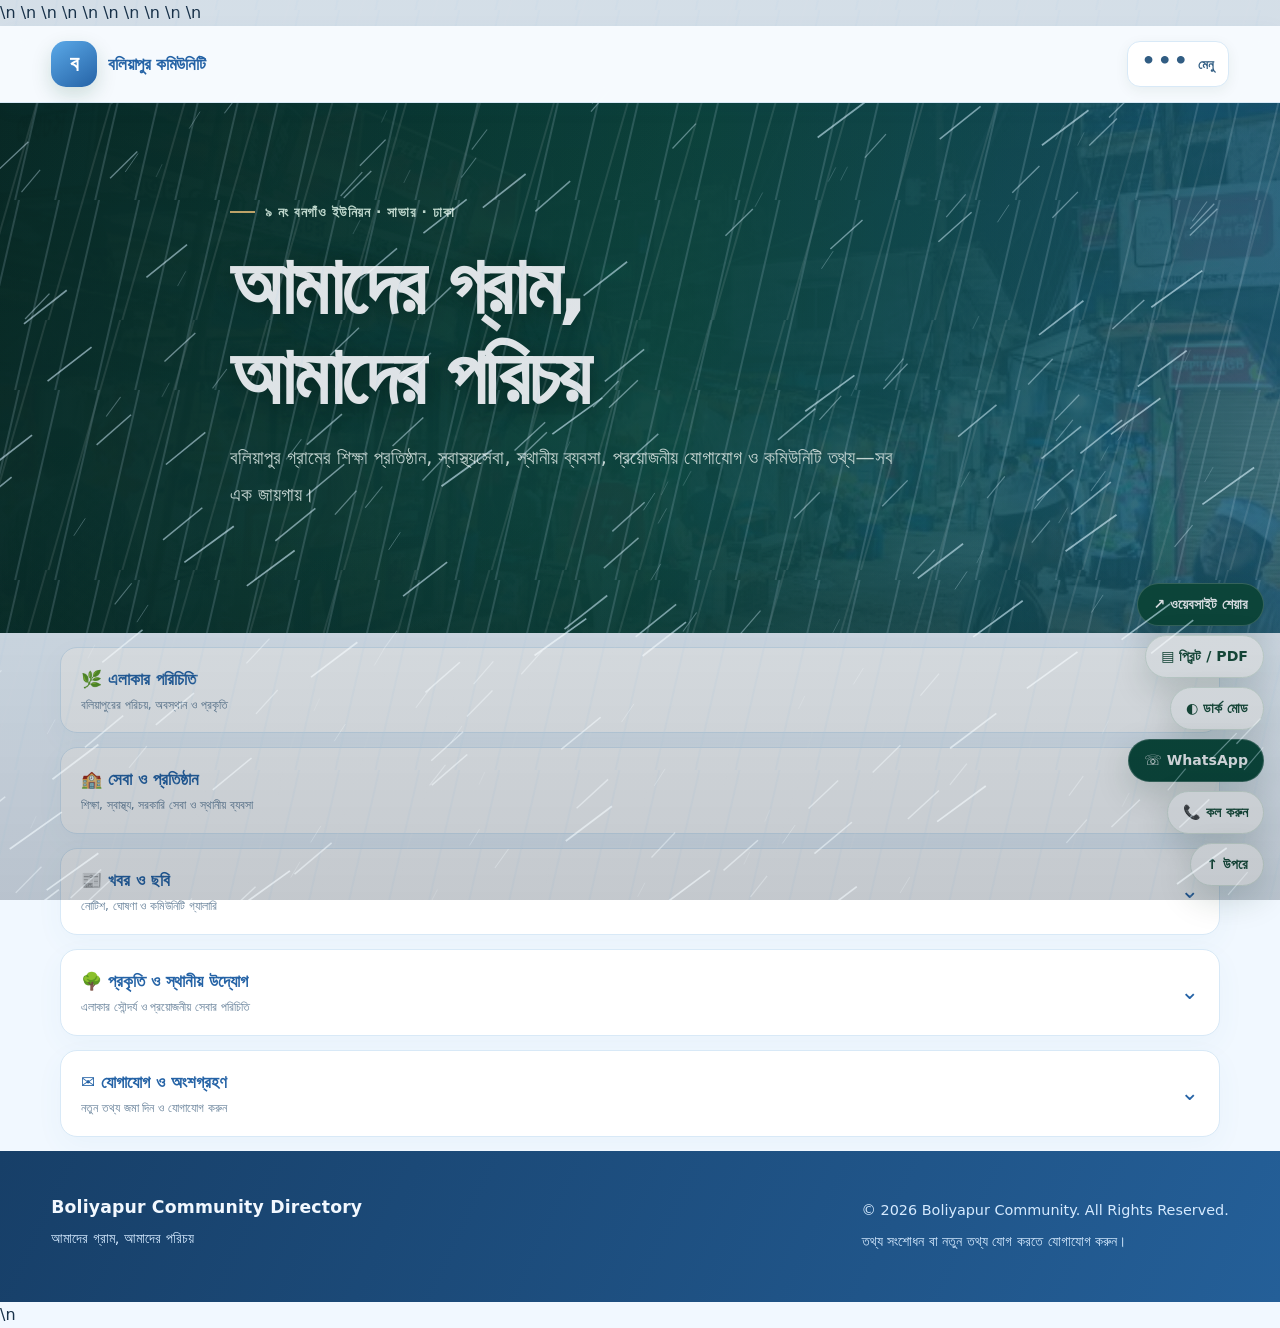
==== commit 57dd8d89: "Add animated rain and lightning background to homepage" ====
--- a/index.html
+++ b/index.html
@@ -112,7 +112,16 @@
 .quick-links-section{display:none!important}
 .hero .hero-actions{display:none!important}
 .more-menu{display:block!important;margin-left:auto}
-</style>
+
+/* Live rain + occasional lightning atmosphere */
+body{position:relative;isolation:isolate}
+body:before{content:"";position:fixed;inset:-20% 0 0;z-index:19;pointer-events:none;opacity:.34;background-image:repeating-linear-gradient(103deg,transparent 0 17px,#d8efff88 18px,#d8efff88 19px,transparent 20px 39px),repeating-linear-gradient(106deg,transparent 0 43px,#ffffff55 44px,#ffffff55 45px,transparent 46px 71px);background-size:100% 190px,100% 250px;animation:boliRainFall .72s linear infinite}
+body:after{content:"";position:fixed;inset:0;z-index:18;pointer-events:none;background:rgba(215,235,255,0);opacity:0;animation:boliLightning 11s infinite}
+@keyframes boliRainFall{from{transform:translate3d(0,-100px,0)}to{transform:translate3d(-32px,190px,0)}}
+@keyframes boliLightning{0%,91%,93%,95%,100%{opacity:0;background:rgba(210,230,255,0)}91.3%{opacity:.72;background:rgba(220,237,255,.68)}91.8%{opacity:.08;background:rgba(220,237,255,.1)}92.2%{opacity:.9;background:rgba(220,237,255,.8)}92.7%{opacity:0}94%{opacity:.55;background:rgba(220,237,255,.5)}94.4%{opacity:0}}
+@media(prefers-reduced-motion:reduce){body:before,body:after{animation:none;opacity:.12}}
+
+  </style>
   <link rel="stylesheet" href="./feature-pack.css?v=20261108">\n  <link rel="stylesheet" href="./site-refresh.css?v=20261112">
 <style>
 /* Boliyapur cinematic monsoon mode */
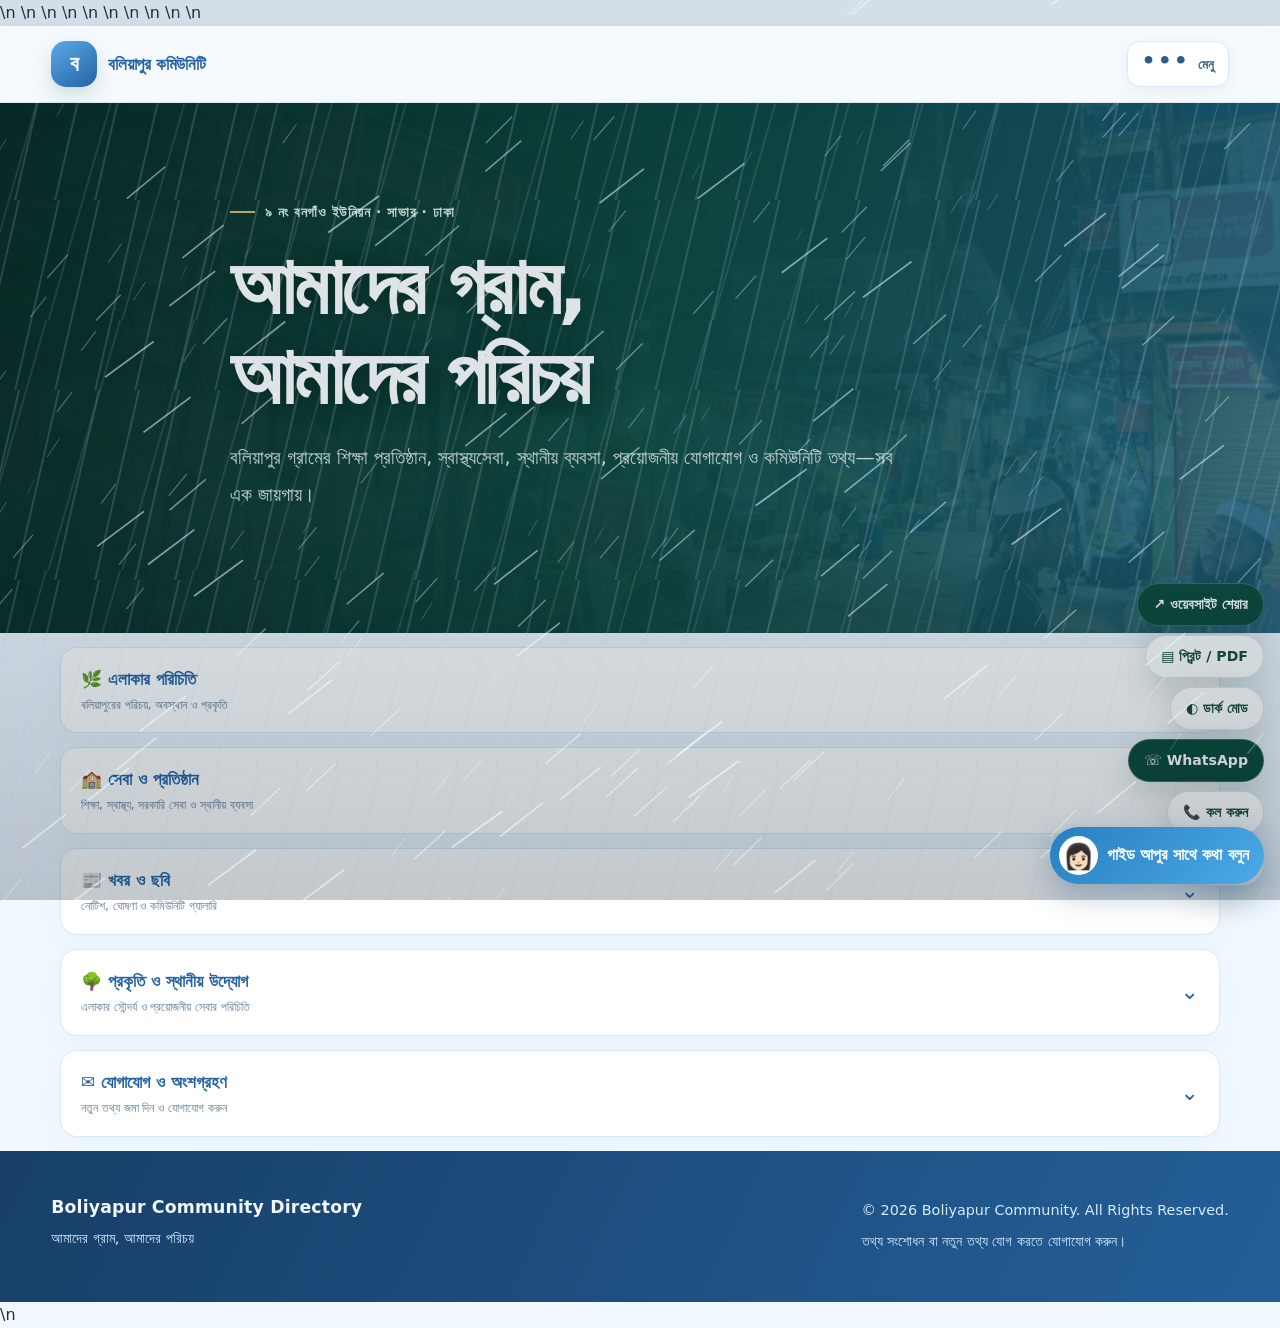
==== commit 4c4ecaf8: "Add Maya virtual voice guide to homepage" ====
--- a/index.html
+++ b/index.html
@@ -557,5 +557,7 @@
 @media(prefers-reduced-motion:reduce){#bcStormCanvas{display:block!important}}
 </style>
 
+  <link rel="stylesheet" href="./guide.css?v=1">
+  <script src="./guide.js?v=1" defer></script>
 </body>
 </html>
--- a/guide.css
+++ b/guide.css
@@ -0,0 +1,35 @@
+#bct-guide{position:fixed;right:16px;bottom:16px;z-index:10020;font-family:system-ui,"Noto Sans Bengali",sans-serif;color:#18324a}
+#bct-guide *{box-sizing:border-box}
+#bct-launch{display:flex;align-items:center;gap:9px;border:0;border-radius:999px;padding:9px 15px 9px 9px;background:linear-gradient(135deg,#267fc1,#4da9e7);color:#fff;font-weight:800;box-shadow:0 10px 32px #174e7c55;cursor:pointer}
+#bct-launch .bct-mini{width:39px;height:39px;border-radius:50%;background:#fff;display:grid;place-items:center;font-size:25px}
+#bct-panel{display:none;position:absolute;right:0;bottom:65px;width:min(360px,calc(100vw - 24px));max-height:min(78vh,650px);overflow:auto;background:#fff;border:1px solid #d8e9f7;border-radius:23px;box-shadow:0 22px 65px #153e603d}
+#bct-guide.open #bct-panel{display:block;animation:bctPop .22s ease-out}
+@keyframes bctPop{from{opacity:0;transform:translateY(12px) scale(.97)}to{opacity:1;transform:none}}
+.bct-head{display:flex;align-items:center;gap:12px;padding:14px 15px;background:linear-gradient(120deg,#eaf6ff,#f8fcff);border-bottom:1px solid #e0edf7}
+.bct-head strong{display:block;color:#205b8d}.bct-head small{color:#68849b}
+.bct-close{margin-left:auto;border:0;background:#fff;border-radius:50%;width:34px;height:34px;font-size:20px;color:#52738c;cursor:pointer}
+.bct-stage{height:185px;display:flex;align-items:center;justify-content:center;gap:12px;padding:12px;background:radial-gradient(ellipse at 50% 80%,#dcefff 0,#f8fcff 62%,#fff 100%);overflow:hidden}
+.bct-person{width:120px;height:170px;filter:drop-shadow(0 9px 8px #245c8425);animation:bctWalk 1.5s ease-in-out infinite}
+.bct-person .armL{transform-origin:43px 72px;animation:bctWave 2.4s ease-in-out infinite}
+.bct-person .armR{transform-origin:76px 72px;animation:bctPoint 3.8s ease-in-out infinite}
+.bct-person .legL{transform-origin:50px 123px;animation:bctLeg .7s ease-in-out infinite alternate}
+.bct-person .legR{transform-origin:69px 123px;animation:bctLeg .7s ease-in-out infinite alternate-reverse}
+@keyframes bctWalk{0%,100%{transform:translateY(0)}50%{transform:translateY(-5px)}}
+@keyframes bctWave{0%,65%,100%{transform:rotate(0)}72%,82%{transform:rotate(-28deg)}77%,87%{transform:rotate(8deg)}}
+@keyframes bctPoint{0%,20%,100%{transform:rotate(0)}35%,65%{transform:rotate(-32deg)}}
+@keyframes bctLeg{from{transform:rotate(-7deg)}to{transform:rotate(7deg)}}
+.bct-speech{flex:1;align-self:center;background:#fff;border:1px solid #dcebf6;border-radius:16px;padding:11px;color:#365a76;font-size:13px;line-height:1.55;box-shadow:0 5px 18px #2c638c0c}
+.bct-speech:after{content:"";display:block;width:9px;height:9px;position:absolute;background:#fff;border-right:1px solid #dcebf6;border-bottom:1px solid #dcebf6;transform:rotate(45deg);margin:8px 0 0 -18px}
+.bct-body{padding:14px}
+.bct-answer{min-height:50px;padding:11px 12px;border-radius:13px;background:#f2f8fd;color:#345b79;font-size:13px;line-height:1.6;margin-bottom:11px}
+.bct-quick{display:grid;grid-template-columns:repeat(2,1fr);gap:8px}
+.bct-quick button,.bct-actions button{border:1px solid #dceaf5;background:#fff;color:#286a9f;border-radius:11px;padding:9px 10px;font-size:12px;font-weight:750;cursor:pointer}
+.bct-quick button:hover,.bct-actions button:hover{background:#edf7ff}
+.bct-actions{display:grid;grid-template-columns:1fr 1fr;gap:8px;margin-top:11px}
+.bct-actions button.primary{background:#2e8acb;color:white;border-color:#2e8acb}
+.bct-inputrow{display:flex;gap:7px;margin-top:11px}
+.bct-inputrow input{min-width:0;flex:1;border:1px solid #d9e8f3;border-radius:11px;padding:10px;font:inherit;font-size:13px;outline-color:#4b9bd2}
+.bct-inputrow button{border:0;border-radius:11px;background:#2e8acb;color:#fff;padding:0 13px;font-weight:800}
+.bct-foot{font-size:10px;color:#8297a8;padding:0 14px 13px}
+@media(max-width:480px){#bct-guide{right:10px;bottom:10px}#bct-panel{bottom:62px}.bct-stage{height:165px}.bct-person{height:150px;width:105px}}
+@media(prefers-reduced-motion:reduce){.bct-person,.bct-person *{animation:none!important}#bct-panel{animation:none!important}}
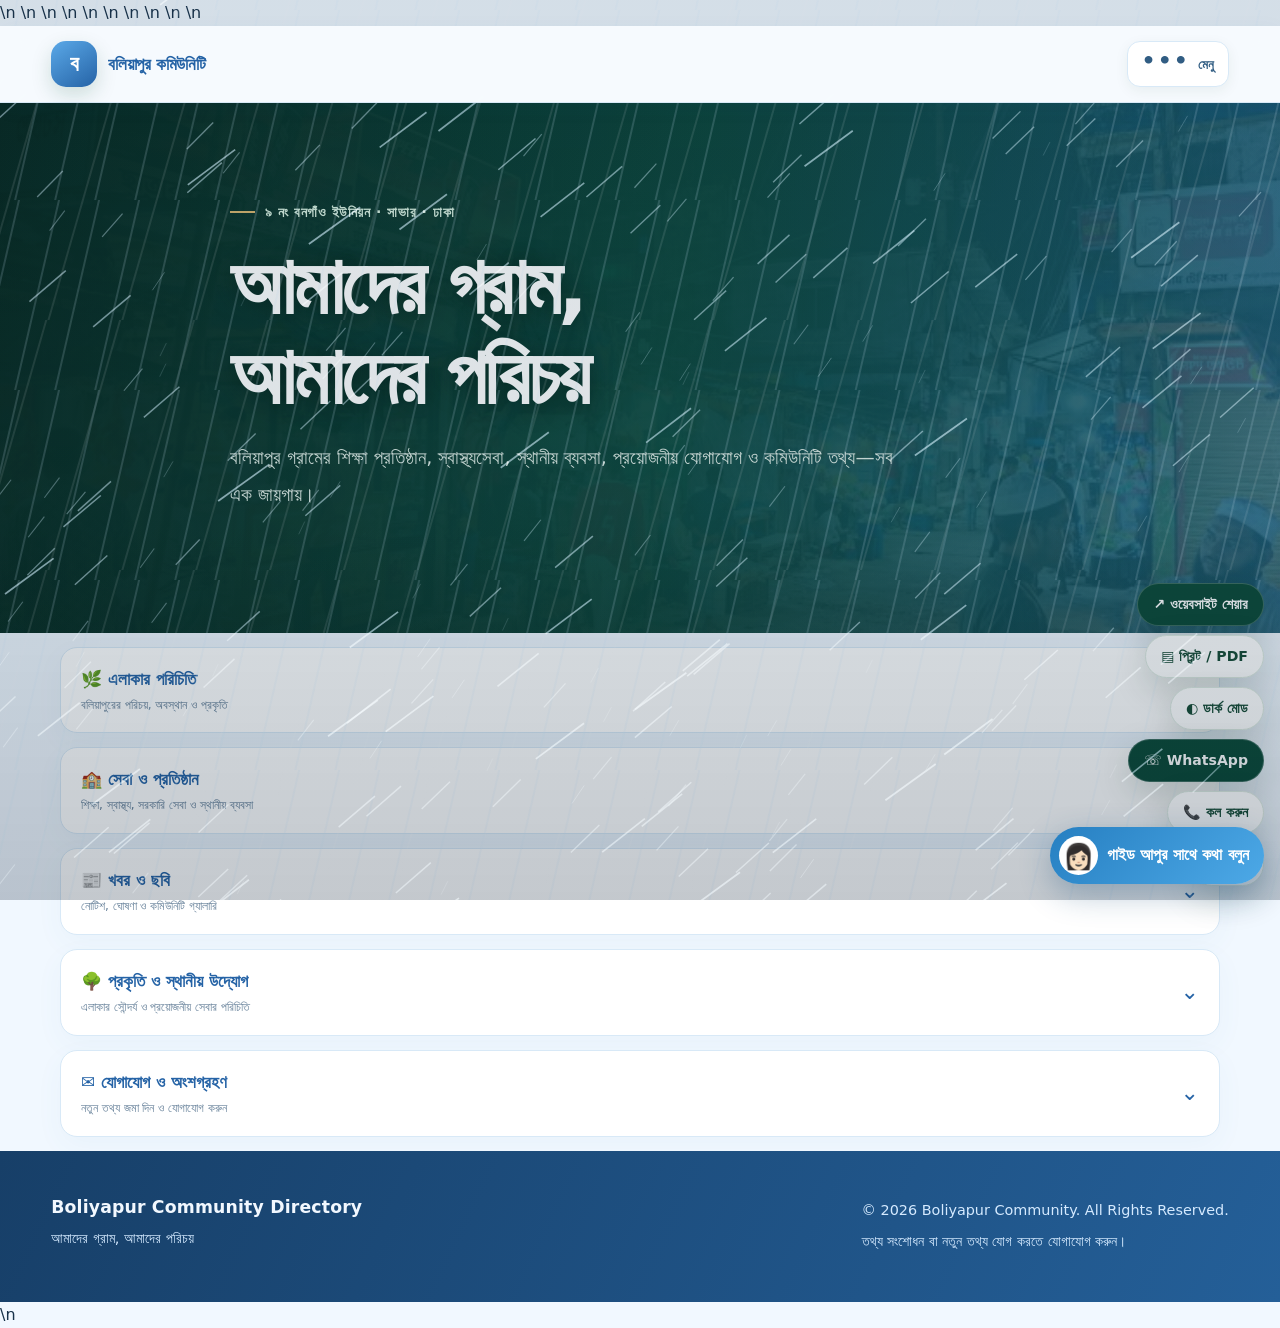
==== commit 9644913e: "Embed virtual guide directly in homepage for reliable loading" ====
--- a/index.html
+++ b/index.html
@@ -557,7 +557,136 @@
 @media(prefers-reduced-motion:reduce){#bcStormCanvas{display:block!important}}
 </style>
 
-  <link rel="stylesheet" href="./guide.css?v=1">
-  <script src="./guide.js?v=1" defer></script>
+<style id="bct-guide-inline-style">
+#bct-guide{position:fixed;right:16px;bottom:16px;z-index:10020;font-family:system-ui,"Noto Sans Bengali",sans-serif;color:#18324a}
+#bct-guide *{box-sizing:border-box}
+#bct-launch{display:flex;align-items:center;gap:9px;border:0;border-radius:999px;padding:9px 15px 9px 9px;background:linear-gradient(135deg,#267fc1,#4da9e7);color:#fff;font-weight:800;box-shadow:0 10px 32px #174e7c55;cursor:pointer}
+#bct-launch .bct-mini{width:39px;height:39px;border-radius:50%;background:#fff;display:grid;place-items:center;font-size:25px}
+#bct-panel{display:none;position:absolute;right:0;bottom:65px;width:min(360px,calc(100vw - 24px));max-height:min(78vh,650px);overflow:auto;background:#fff;border:1px solid #d8e9f7;border-radius:23px;box-shadow:0 22px 65px #153e603d}
+#bct-guide.open #bct-panel{display:block;animation:bctPop .22s ease-out}
+@keyframes bctPop{from{opacity:0;transform:translateY(12px) scale(.97)}to{opacity:1;transform:none}}
+.bct-head{display:flex;align-items:center;gap:12px;padding:14px 15px;background:linear-gradient(120deg,#eaf6ff,#f8fcff);border-bottom:1px solid #e0edf7}
+.bct-head strong{display:block;color:#205b8d}.bct-head small{color:#68849b}
+.bct-close{margin-left:auto;border:0;background:#fff;border-radius:50%;width:34px;height:34px;font-size:20px;color:#52738c;cursor:pointer}
+.bct-stage{height:185px;display:flex;align-items:center;justify-content:center;gap:12px;padding:12px;background:radial-gradient(ellipse at 50% 80%,#dcefff 0,#f8fcff 62%,#fff 100%);overflow:hidden}
+.bct-person{width:120px;height:170px;filter:drop-shadow(0 9px 8px #245c8425);animation:bctWalk 1.5s ease-in-out infinite}
+.bct-person .armL{transform-origin:43px 72px;animation:bctWave 2.4s ease-in-out infinite}
+.bct-person .armR{transform-origin:76px 72px;animation:bctPoint 3.8s ease-in-out infinite}
+.bct-person .legL{transform-origin:50px 123px;animation:bctLeg .7s ease-in-out infinite alternate}
+.bct-person .legR{transform-origin:69px 123px;animation:bctLeg .7s ease-in-out infinite alternate-reverse}
+@keyframes bctWalk{0%,100%{transform:translateY(0)}50%{transform:translateY(-5px)}}
+@keyframes bctWave{0%,65%,100%{transform:rotate(0)}72%,82%{transform:rotate(-28deg)}77%,87%{transform:rotate(8deg)}}
+@keyframes bctPoint{0%,20%,100%{transform:rotate(0)}35%,65%{transform:rotate(-32deg)}}
+@keyframes bctLeg{from{transform:rotate(-7deg)}to{transform:rotate(7deg)}}
+.bct-speech{flex:1;align-self:center;background:#fff;border:1px solid #dcebf6;border-radius:16px;padding:11px;color:#365a76;font-size:13px;line-height:1.55;box-shadow:0 5px 18px #2c638c0c}
+.bct-speech:after{content:"";display:block;width:9px;height:9px;position:absolute;background:#fff;border-right:1px solid #dcebf6;border-bottom:1px solid #dcebf6;transform:rotate(45deg);margin:8px 0 0 -18px}
+.bct-body{padding:14px}
+.bct-answer{min-height:50px;padding:11px 12px;border-radius:13px;background:#f2f8fd;color:#345b79;font-size:13px;line-height:1.6;margin-bottom:11px}
+.bct-quick{display:grid;grid-template-columns:repeat(2,1fr);gap:8px}
+.bct-quick button,.bct-actions button{border:1px solid #dceaf5;background:#fff;color:#286a9f;border-radius:11px;padding:9px 10px;font-size:12px;font-weight:750;cursor:pointer}
+.bct-quick button:hover,.bct-actions button:hover{background:#edf7ff}
+.bct-actions{display:grid;grid-template-columns:1fr 1fr;gap:8px;margin-top:11px}
+.bct-actions button.primary{background:#2e8acb;color:white;border-color:#2e8acb}
+.bct-inputrow{display:flex;gap:7px;margin-top:11px}
+.bct-inputrow input{min-width:0;flex:1;border:1px solid #d9e8f3;border-radius:11px;padding:10px;font:inherit;font-size:13px;outline-color:#4b9bd2}
+.bct-inputrow button{border:0;border-radius:11px;background:#2e8acb;color:#fff;padding:0 13px;font-weight:800}
+.bct-foot{font-size:10px;color:#8297a8;padding:0 14px 13px}
+@media(max-width:480px){#bct-guide{right:10px;bottom:10px}#bct-panel{bottom:62px}.bct-stage{height:165px}.bct-person{height:150px;width:105px}}
+@media(prefers-reduced-motion:reduce){.bct-person,.bct-person *{animation:none!important}#bct-panel{animation:none!important}}
+
+</style>
+<script id="bct-guide-inline-script">
+(()=>{"use strict";
+if(document.getElementById("bct-guide"))return;
+const root=document.createElement("div");root.id="bct-guide";
+root.innerHTML=`
+<button id="bct-launch" aria-label="ভার্চুয়াল গাইড খুলুন"><span class="bct-mini">👩🏻</span><span>গাইড আপুর সাথে কথা বলুন</span></button>
+<section id="bct-panel" aria-label="বলিয়াপুর ভার্চুয়াল গাইড">
+ <header class="bct-head"><div><strong>মায়া — আপনার ওয়েবসাইট গাইড</strong><small>আপনার পাশে আছি, কী খুঁজছেন বলুন</small></div><button class="bct-close" id="bct-close" aria-label="বন্ধ করুন">×</button></header>
+ <div class="bct-stage">
+  <svg class="bct-person" viewBox="0 0 120 180" role="img" aria-label="হাসিমুখে দাঁড়ানো গাইড আপু">
+   <ellipse cx="60" cy="169" rx="31" ry="6" fill="#9fc9e7" opacity=".45"/>
+   <g class="legL"><path d="M49 119 L47 151 Q43 161 49 163 L60 163 L61 156 L58 120Z" fill="#315f91"/><path d="M48 157 Q38 160 39 167 Q48 172 61 167 L61 161Z" fill="#243e59"/></g>
+   <g class="legR"><path d="M67 119 L70 151 Q68 160 74 163 L84 162 L83 155 L78 120Z" fill="#315f91"/><path d="M72 158 Q64 162 67 168 Q76 172 87 166 L84 160Z" fill="#243e59"/></g>
+   <path d="M39 69 Q60 58 82 70 L86 126 Q61 138 35 126Z" fill="#65a8df"/>
+   <path d="M42 79 Q60 91 81 78 L78 126 Q59 136 39 126Z" fill="#fff" opacity=".92"/>
+   <path d="M48 89 Q60 98 73 89" fill="none" stroke="#4a91c5" stroke-width="2"/>
+   <g class="armL"><path d="M42 76 Q31 86 25 101 L16 91" fill="none" stroke="#f1c6a7" stroke-width="11" stroke-linecap="round"/><path d="M16 91 L10 82" stroke="#f1c6a7" stroke-width="8" stroke-linecap="round"/></g>
+   <g class="armR"><path d="M79 76 Q91 83 94 94 L106 80" fill="none" stroke="#f1c6a7" stroke-width="11" stroke-linecap="round"/><path d="M106 80 L115 77" stroke="#f1c6a7" stroke-width="7" stroke-linecap="round"/></g>
+   <path d="M42 42 Q39 17 61 17 Q84 18 82 46 L78 70 Q60 84 42 67Z" fill="#26394c"/>
+   <ellipse cx="61" cy="48" rx="20" ry="25" fill="#f3c9aa"/>
+   <path d="M41 47 Q37 22 59 18 Q84 17 83 43 Q74 34 67 31 Q58 41 41 39Z" fill="#26394c"/>
+   <path d="M42 47 Q39 65 47 73 Q35 65 36 49Z M79 43 Q89 58 78 74 L75 63Z" fill="#26394c"/>
+   <ellipse cx="54" cy="49" rx="2" ry="2.6" fill="#26394c"/><ellipse cx="68" cy="49" rx="2" ry="2.6" fill="#26394c"/>
+   <path d="M55 60 Q61 66 68 60" fill="none" stroke="#b95e64" stroke-width="2" stroke-linecap="round"/>
+   <circle cx="47" cy="57" r="3" fill="#e99a91" opacity=".55"/><circle cx="75" cy="57" r="3" fill="#e99a91" opacity=".55"/>
+   <path d="M42 77 Q60 68 80 77" fill="none" stroke="#fff" stroke-width="3"/>
+   <circle cx="61" cy="80" r="4" fill="#f4cf70"/>
+  </svg>
+  <div class="bct-speech" id="bct-speech">আসসালামু আলাইকুম! আমি মায়া। হাত নেড়ে তোমাকে ওয়েবসাইট ঘুরিয়ে দেখাবো। কী দেখতে চাও?</div>
+ </div>
+ <div class="bct-body">
+  <div class="bct-answer" id="bct-answer">নিচের বাটনে চাপ দাও অথবা মাইক্রোফোনে কথা বলো।</div>
+  <div class="bct-quick">
+   <button data-ask="ওয়েবসাইট ঘুরিয়ে দেখাও">🧭 ওয়েবসাইট ঘুরে দেখি</button>
+   <button data-ask="এখানে কী কী সেবা আছে">🏥 কী কী সেবা আছে?</button>
+   <button data-ask="স্কুল কোথায় পাব">🎓 স্কুল ও শিক্ষা</button>
+   <button data-ask="গেম কোথায় পাব">🎮 গেম খেলতে চাই</button>
+   <button data-ask="জরুরি সেবা কোথায়">🚨 জরুরি সেবা</button>
+   <button data-ask="ছবি গ্যালারি দেখাও">🖼️ ছবি ও গ্যালারি</button>
+  </div>
+  <div class="bct-actions"><button class="primary" id="bct-listen">🎙️ কথা বলুন</button><button id="bct-repeat">🔊 আবার শোনাও</button></div>
+  <form class="bct-inputrow" id="bct-form"><input id="bct-input" placeholder="এখানে লিখেও বলতে পারো..." autocomplete="off"><button>পাঠাও</button></form>
+ </div>
+ <div class="bct-foot">ভয়েস ব্রাউজারের বাংলা কণ্ঠের ওপর নির্ভরশীল। মাইক্রোফোনের অনুমতি চাইতে পারে।</div>
+</section>`;
+document.body.appendChild(root);
+const $=id=>document.getElementById(id), panel=$("bct-panel"), speech=$("bct-speech"), answer=$("bct-answer");
+let lastText="আসসালামু আলাইকুম! আমি মায়া। বলো, কী খুঁজছো?",recognition=null;
+const routes=[
+ {keys:["হোম","শুরু","home","ঘুরিয়ে","ওয়েবসাইট"],href:"#home",label:"হোম পেজ",desc:"এখানে বলিয়াপুরের পরিচিতি, খবর ও গুরুত্বপূর্ণ তথ্য আছে।"},
+ {keys:["গ্রাম","পরিচিতি","ইতিহাস"],href:"./village.html",label:"গ্রামের পরিচিতি",desc:"গ্রাম সম্পর্কে বিস্তারিত জানতে গ্রামের পরিচিতি পেজে যাও।"},
+ {keys:["আকর্ষণ","দর্শন","ঘুরতে","জায়গা"],href:"./attractions.html",label:"দর্শনীয় স্থান",desc:"বলিয়াপুর ও আশপাশের আকর্ষণীয় জায়গা এখানে দেখো।"},
+ {keys:["স্কুল","কলেজ","মাদ্রাসা","শিক্ষা"],href:"./directory.html",label:"প্রতিষ্ঠান ডিরেক্টরি",desc:"শিক্ষা প্রতিষ্ঠানসহ স্থানীয় প্রতিষ্ঠান খুঁজতে ডিরেক্টরি খোলো।"},
+ {keys:["হাসপাতাল","ডাক্তার","স্বাস্থ্য","ফার্মেসি","সেবা"],href:"#community-services",label:"স্থানীয় সেবা",desc:"স্থানীয় সেবা ও প্রয়োজনীয় যোগাযোগের তথ্য এই অংশে আছে।"},
+ {keys:["ছবি","গ্যালারি","ভিডিও"],href:"./gallery.html",label:"ছবি ও গ্যালারি",desc:"এখানে এলাকার ছবি ও ভিডিও দেখতে পারো।"},
+ {keys:["জমা","পোস্ট","ছবি পাঠা","তথ্য দাও"],href:"./contribute.html",label:"তথ্য জমা",desc:"তোমার ছবি, খবর বা তথ্য ওয়েবসাইটে প্রকাশের জন্য জমা দিতে পারো।"},
+ {keys:["গেম","খেলা","চেস","দাবা"],href:"./games.html",label:"গেম জোন",desc:"এখানে দাবা, গাড়ির গেমসহ অনলাইন গেম খেলতে পারো।"},
+ {keys:["অ্যাডমিন","এডমিন","অনুমোদন"],href:"./admin.html",label:"অ্যাডমিন ড্যাশবোর্ড",desc:"এটি প্রশাসনিক ব্যবহারের পেজ; অনুমোদিত অ্যাডমিনের জন্য।"},
+ {keys:["যোগাযোগ","ফোন","হোয়াটসঅ্যাপ","হোয়াটসঅ্যাপ"],href:"#contact",label:"যোগাযোগ",desc:"যোগাযোগ অংশে অফিসিয়াল যোগাযোগের তথ্য আছে।"}
+];
+function speak(text){lastText=text; speech.textContent=text;answer.textContent=text;
+ if(!("speechSynthesis"in window))return;
+ window.speechSynthesis.cancel();const u=new SpeechSynthesisUtterance(text);u.lang="bn-BD";
+ const voices=window.speechSynthesis.getVoices();const v=voices.find(x=>/^bn(-|_)/i.test(x.lang))||voices.find(x=>/bangla|bengali/i.test(x.name));if(v)u.voice=v;
+ u.rate=.94;u.pitch=1.08;window.speechSynthesis.speak(u);
+}
+function go(href){if(href.startsWith("#")){const el=document.querySelector(href);if(el){el.scrollIntoView({behavior:"smooth",block:"start"});return true;}location.href="./index.html"+href;return true;}location.href=href;return true;}
+function respond(raw){const q=String(raw||"").toLowerCase().trim();if(!q)return;
+ if(q.includes("ঘুরিয়ে")||q.includes("ঘুরে দেখি")){speak("চলো, আমি তোমাকে ওয়েবসাইট ঘুরিয়ে দেখাই। প্রথমে হোম পেজ, তারপর পরিচিতি, সেবা, গ্যালারি আর গেম দেখাবো।");go("#home");setTimeout(()=>{const e=document.querySelector("#about");if(e)e.scrollIntoView({behavior:"smooth"});},2600);return;}
+ const r=routes.find(x=>x.keys.some(k=>q.includes(k)));
+ if(r){speak("চলো, "+r.label+" দেখাই। "+r.desc);setTimeout(()=>go(r.href),650);return;}
+ if(q.includes("কীভাবে")||q.includes("কিভাবে")||q.includes("কী করতে")){speak("তুমি উপরের তিন ডট মেনু থেকে ওয়েবসাইটের সব বিভাগ পাবে। স্থানীয় তথ্য খুঁজতে ডিরেক্টরি, ছবি দেখতে গ্যালারি, আর খেলতে গেম জোনে যাও।");return;}
+ if(q.includes("ধন্যবাদ")){speak("তোমাকে স্বাগতম! আর কিছু জানতে চাইলে আমাকে ডাকবে।");return;}
+ speak("আমি তোমাকে হোম, গ্রামের পরিচিতি, দর্শনীয় স্থান, ডিরেক্টরি, স্থানীয় সেবা, গ্যালারি, তথ্য জমা, গেম এবং যোগাযোগের জায়গা দেখাতে পারি। কোনটি দেখতে চাও?");
+}
+$("bct-launch").addEventListener("click",()=>{root.classList.toggle("open");if(root.classList.contains("open"))speak("হ্যালো! আমি মায়া। তোমাকে কীভাবে সাহায্য করতে পারি?");});
+$("bct-close").addEventListener("click",()=>{root.classList.remove("open");if("speechSynthesis"in window)window.speechSynthesis.cancel();});
+root.querySelectorAll("[data-ask]").forEach(b=>b.addEventListener("click",()=>respond(b.dataset.ask)));
+$("bct-form").addEventListener("submit",e=>{e.preventDefault();const v=$("bct-input").value;$("bct-input").value="";respond(v);});
+$("bct-repeat").addEventListener("click",()=>speak(lastText));
+const SR=window.SpeechRecognition||window.webkitSpeechRecognition;
+$("bct-listen").addEventListener("click",()=>{
+ if(!SR){speak("দুঃখিত, এই ব্রাউজারে কথা শোনার সুবিধা নেই। Chrome ব্রাউজারে চেষ্টা করো, অথবা লিখে পাঠাও।");return;}
+ try{if(recognition)recognition.stop();recognition=new SR();recognition.lang="bn-BD";recognition.interimResults=false;recognition.maxAlternatives=1;
+ recognition.onstart=()=>{$("bct-listen").textContent="🎙️ শুনছি...";answer.textContent="তোমার কথা শুনছি, বলো...";};
+ recognition.onresult=e=>respond(e.results[0][0].transcript);
+ recognition.onerror=e=>speak(e.error==="not-allowed"?"মাইক্রোফোনের অনুমতি দাও, তারপর আবার চেষ্টা করো।":"তোমার কথা শুনতে পারিনি। আবার বলো অথবা লিখে পাঠাও।");
+ recognition.onend=()=>{$("bct-listen").textContent="🎙️ কথা বলুন";};recognition.start();
+ }catch(e){speak("মাইক্রোফোন চালু করা গেল না। ব্রাউজারের অনুমতি পরীক্ষা করো।");}
+});
+if("speechSynthesis"in window)window.speechSynthesis.onvoiceschanged=()=>{};
+})();
+</script>
 </body>
 </html>
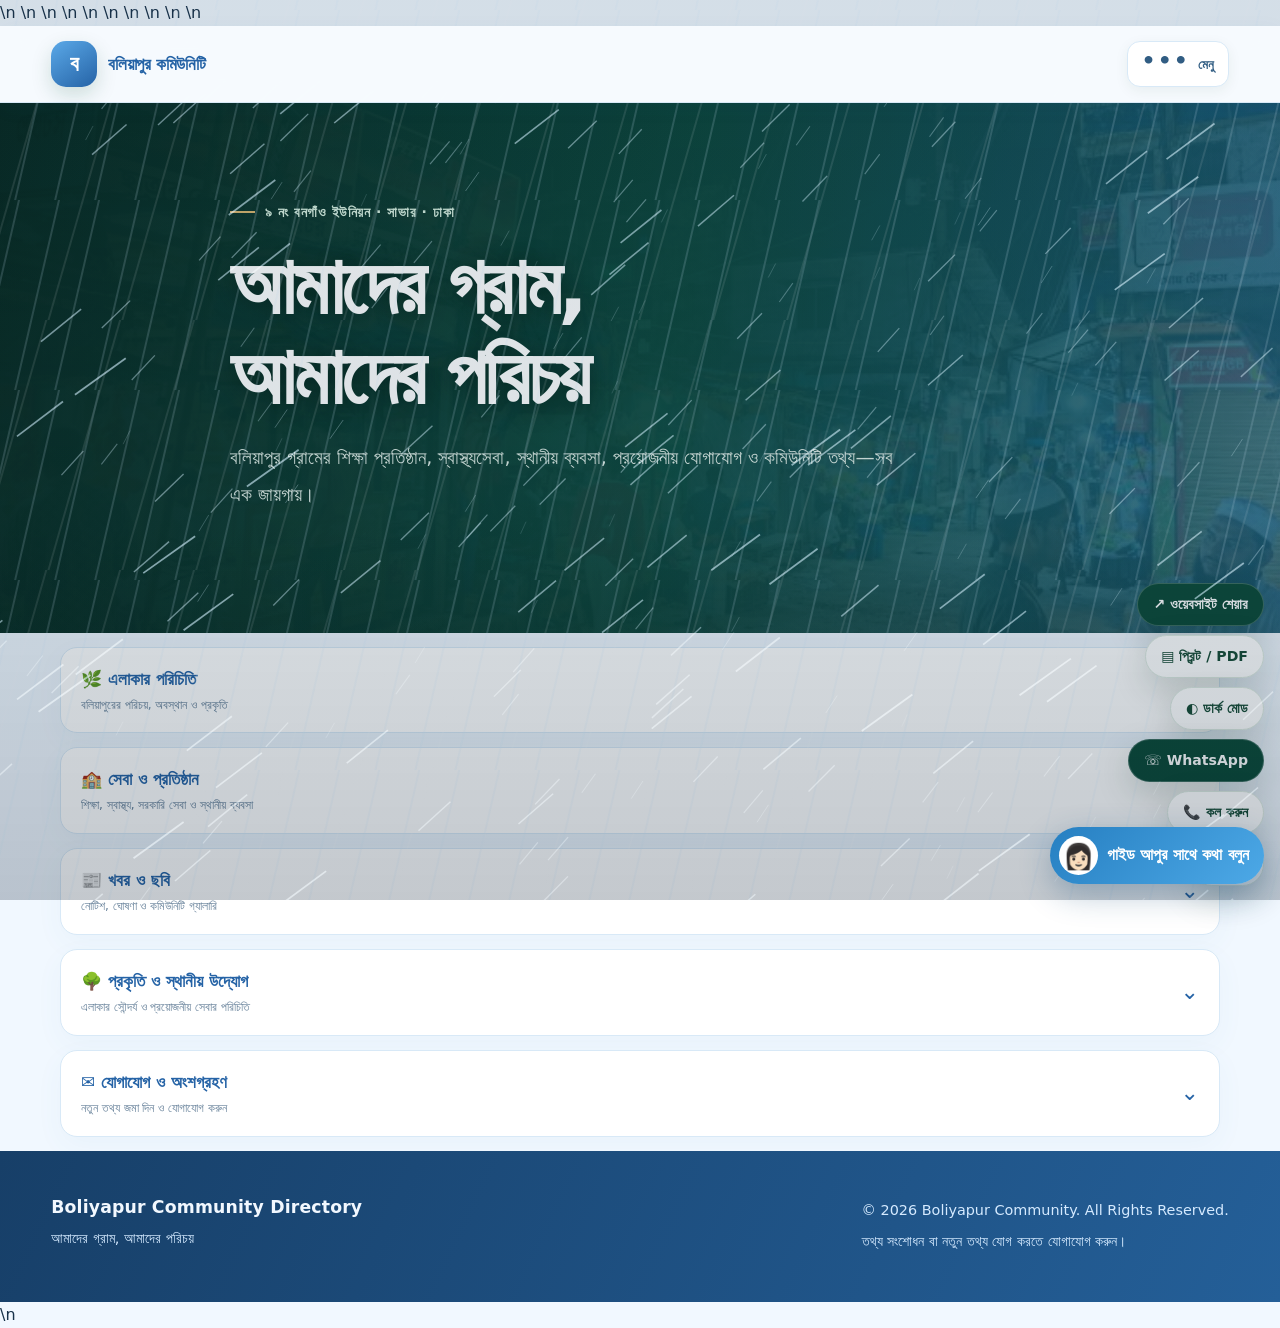
==== commit 5c95605c: "Add local news and awareness section to homepage" ====
--- a/index.html
+++ b/index.html
@@ -22,7 +22,7 @@
     .searchbar{display:flex;gap:10px;margin:0 0 18px}.searchbar input{flex:1;min-width:0;border:1px solid var(--line);border-radius:12px;padding:13px 15px;background:white;outline-color:var(--green2)}
     .filters{display:flex;gap:8px;flex-wrap:wrap;margin-bottom:22px}.filter{border:1px solid var(--line);background:white;color:#43564b;border-radius:999px;padding:8px 14px;cursor:pointer}.filter.active{background:var(--green);border-color:var(--green);color:white}
     .cards{display:grid;grid-template-columns:repeat(3,1fr);gap:17px}.card{background:white;border:1px solid var(--line);border-radius:16px;overflow:hidden;display:flex;flex-direction:column;min-width:0}.card-img{height:155px;background:linear-gradient(135deg,#dceee3,#f1f7f3);display:grid;place-items:center;color:var(--green);font-size:2.4rem;overflow:hidden}.card-img img{width:100%;height:100%;object-fit:cover}.card-body{padding:17px;display:flex;flex-direction:column;flex:1}.card h3{font-size:1.08rem;line-height:1.45;margin:0 0 7px}.card p{margin:0 0 10px;color:var(--muted);font-size:.92rem}.meta{font-size:.84rem;color:#68776e;margin:0 0 12px}.tag{display:inline-block;font-size:.76rem;background:#eaf4ee;color:var(--green);padding:4px 9px;border-radius:999px;margin-bottom:9px;align-self:flex-start}.status{font-size:.74rem;color:#6b5a20;background:#fff4d6;padding:3px 8px;border-radius:999px;margin-left:5px}.card-actions{display:flex;gap:8px;flex-wrap:wrap;margin-top:auto}.small-btn{font-size:.83rem;padding:7px 11px;border-radius:8px;background:#eaf4ee;color:var(--green);font-weight:700}.small-btn.disabled{opacity:.45;pointer-events:none}
-    .notice-list{display:grid;grid-template-columns:repeat(2,1fr);gap:14px}.notice{padding:18px;background:white;border:1px solid var(--line);border-left:4px solid var(--gold);border-radius:13px}.notice h3{margin:0 0 5px;font-size:1.05rem}.notice p{margin:0;color:var(--muted)}
+    .notice-list{display:grid;grid-template-columns:repeat(2,1fr);gap:14px}\n    .news-grid{display:grid;grid-template-columns:repeat(2,minmax(0,1fr));gap:16px}.news-card{background:#fff;border:1px solid var(--line);border-radius:16px;overflow:hidden;display:flex;flex-direction:column}.news-card img{width:100%;height:220px;object-fit:cover;background:#eaf4ee}.news-card-body{padding:18px}.news-card h3{margin:6px 0 8px;color:var(--green);font-size:1.12rem;line-height:1.5}.news-card p{margin:0 0 10px;color:var(--muted);font-size:.94rem}.news-meta{font-size:.8rem;color:var(--muted);margin-bottom:8px}.news-links{display:flex;gap:12px;flex-wrap:wrap;margin-top:12px}.news-links a{font-size:.85rem;font-weight:750;color:var(--green2);text-decoration:underline}@media(max-width:600px){.news-grid{grid-template-columns:1fr}.news-card img{height:200px}}.notice{padding:18px;background:white;border:1px solid var(--line);border-left:4px solid var(--gold);border-radius:13px}.notice h3{margin:0 0 5px;font-size:1.05rem}.notice p{margin:0;color:var(--muted)}
     .gallery{display:grid;grid-template-columns:repeat(3,1fr);gap:14px}.gallery-item{height:190px;border-radius:15px;overflow:hidden;background:#e4eee7;position:relative}.gallery-item img{width:100%;height:100%;object-fit:cover}.gallery-item span{position:absolute;bottom:0;left:0;right:0;padding:28px 13px 12px;color:white;font-weight:700;background:linear-gradient(transparent,#0009)}
     .contact-grid{display:grid;grid-template-columns:1fr 1fr;gap:18px}.contact-box{background:white;border:1px solid var(--line);border-radius:16px;padding:22px}.contact-box h3{margin-top:0;color:var(--green)}.contact-line{margin:8px 0;color:#506157}.empty{grid-column:1/-1;text-align:center;padding:35px;color:var(--muted);background:white;border:1px dashed var(--line);border-radius:14px}
     footer{background:#102f21;color:#e6f1e9;padding:34px 0}.footer-inner{display:flex;justify-content:space-between;gap:20px;flex-wrap:wrap}.footer-inner p{margin:5px 0;color:#c4d7ca;font-size:.9rem}
@@ -211,6 +211,13 @@
     </div>
   </section>
 
+  <section id="news">
+    <div class="container">
+      <div class="section-head"><div><h2>স্থানীয় সংবাদ ও সচেতনতা</h2><p>যাচাইকৃত সূত্রভিত্তিক কমিউনিটি আপডেট</p></div></div>
+      <div class="news-grid" id="newsGrid"></div>
+    </div>
+  </section>
+
   <section id="gallery">
     <div class="container">
       <div class="section-head"><div><h2>ছবি গ্যালারি</h2><p>বলিয়াপুরের ছবি এখানে দেখা যাবে</p></div></div>
@@ -355,6 +362,18 @@
     { name:"বনগাঁও ইউনিয়ন স্বাস্থ্য ও পরিবার কল্যাণ কেন্দ্র", category:"স্বাস্থ্যসেবা", description:"ইউনিয়নের প্রাথমিক স্বাস্থ্য ও পরিবার পরিকল্পনা সেবা সম্পর্কে তথ্য।", phone:"", email:"", address:"বনগাঁও ইউনিয়ন, সাভার, ঢাকা", image:"", map:"https://www.google.com/maps/search/?api=1&query=Bongaon+Union+Health+Family+Welfare+Center", website:"https://bongaonup.dhaka.gov.bd/", verification:"পুনরায় যাচাই প্রয়োজন", serviceArea:"পুরো বনগাঁও ইউনিয়ন" }
   ],
   businesses: [],
+  news: [
+    {
+      title: "বনগাঁওয়ে মশা নিয়ন্ত্রণ উদ্যোগ: ডেঙ্গু প্রতিরোধে ঘর-আঙিনা পরিষ্কারে সবার অংশগ্রহণ জরুরি",
+      category: "স্বাস্থ্য সচেতনতা",
+      date: "২০২৬-১১-১২",
+      location: "বনগাঁও ইউনিয়ন, সাভার, ঢাকা",
+      description: "বনগাঁও ইউনিয়নে ১০ অক্টোবর ২০২৬ তারিখে তিন দিনের মশা নিয়ন্ত্রণ ও সচেতনতামূলক কার্যক্রম শুরু হয়েছিল বলে স্থানীয় সংবাদমাধ্যম জানিয়েছে। উদ্যোগটির পাশাপাশি প্রতিটি পরিবার নিয়মিত জমে থাকা পানি সরানো, পানির পাত্র ঢেকে রাখা, ফুলের টব ও ড্রেন পরিষ্কার করা এবং অব্যবহৃত বোতল-টায়ার উল্টে রাখার মাধ্যমে মশার বংশবিস্তার কমাতে পারে। বিশ্ব স্বাস্থ্য সংস্থার পরামর্শ অনুযায়ী পানি রাখার পাত্র সপ্তাহে অন্তত একবার খালি করে ঘষে পরিষ্কার করতে হবে। এটি সচেতনতামূলক লেখা; এলাকায় বর্তমানে কোনো সরকারি অভিযান চলছে—এমন দাবি নয়।",
+      image: "https://www.who.int/images/default-source/wpro/health-topic/dengue/dengue-7.jpg?sfvrsn=cf10d9f7_3",
+      source: "https://www.morenewsbd.com/en/country/6846/savar-bongaon-mosquito-control-campaign",
+      reference: "https://www.who.int/news-room/fact-sheets/detail/dengue-and-severe-dengue"
+    }
+  ],
   notices: [
     { title:"বলিয়াপুর কমিউনিটি নোটিশ", category:"সাধারণ ঘোষণা", text:"বলিয়াপুর গ্রামের নাগরিকদের জন্য গুরুত্বপূর্ণ ঘোষণা এখানে প্রকাশ করা হবে।" },
     { title:"শিক্ষাপ্রতিষ্ঠানের ভর্তি বিজ্ঞপ্তি", category:"শিক্ষা", text:"স্থানীয় শিক্ষাপ্রতিষ্ঠানের যাচাইকৃত ভর্তি বিজ্ঞপ্তি এখানে প্রকাশ করা হবে।" }
@@ -402,6 +421,14 @@
 function renderNotices(){
   document.getElementById("noticeList").innerHTML=DATA.notices.map(n=>`<article class="notice"><span class="tag">${esc(n.category)}</span><h3>${esc(n.title)}</h3><p>${esc(n.text)}</p></article>`).join("");
 }
+function renderNews(){
+  const host=document.getElementById("newsGrid");
+  host.innerHTML=DATA.news.filter(n=>n.status==="published").map(n=>`<article class="news-card">
+    ${n.image?`<img src="${esc(n.image)}" alt="${esc(n.title)}" loading="lazy" onerror="this.style.display='none'">`:""}
+    <div class="news-card-body"><span class="tag">${esc(n.category)}</span><div class="news-meta">${esc(n.date)} · ${esc(n.location||"সাভার")}</div>
+    <h3>${esc(n.title)}</h3><p>${esc(n.description)}</p><div class="news-meta">সূত্র: ${esc(n.source||"Boliyapur Community")}</div>
+    <div class="news-links"><a href="${esc(n.link)}" target="_blank" rel="noopener">স্থানীয় সংবাদসূত্র ↗</a>${n.reference?`<a href="${esc(n.reference)}" target="_blank" rel="noopener">WHO নির্দেশনা ↗</a>`:""}</div></div></article>`).join("");
+}
 function renderGallery(){
   document.getElementById("galleryGrid").innerHTML=DATA.gallery.map(g=>`<div class="gallery-item"><img src="${esc(g.image)}" alt="${esc(g.title)}" onerror="this.style.display='none'"><span>${esc(g.title)}${g.regional?' · সাভার এলাকার ছবি, বলিয়াপুরের নির্দিষ্ট স্থান নয়':''}${g.source?`<br><a href="${esc(g.source)}" target="_blank" rel="noopener" style="color:#fff;text-decoration:underline;font-size:.75rem">ছবির উৎস ও স্বত্ব ${esc(g.credit||'')}</a>`:''}</span></div>`).join("");
 }
@@ -421,7 +448,7 @@
 document.getElementById("searchInput").addEventListener("input",renderDirectory);
 document.getElementById("clearSearch").addEventListener("click",()=>{document.getElementById("searchInput").value="";currentFilter="all";document.querySelectorAll(".filter").forEach(b=>b.classList.toggle("active",b.dataset.filter==="all"));renderDirectory();});
 document.getElementById("filters").addEventListener("click",e=>{const b=e.target.closest("[data-filter]");if(!b)return;currentFilter=b.dataset.filter;document.querySelectorAll(".filter").forEach(x=>x.classList.toggle("active",x===b));renderDirectory();});
-renderDirectory();renderNotices();renderGallery();setContact();
+renderDirectory();renderNotices();renderNews();renderGallery();setContact();
 </script>
 <link rel="stylesheet" href="community.css?v=20261112-menufinal">\n<link rel="stylesheet" href="./future.css?v=20261112-menufinal">
 <link rel="stylesheet" href="./professional.css?v=20261112-menufinal">
